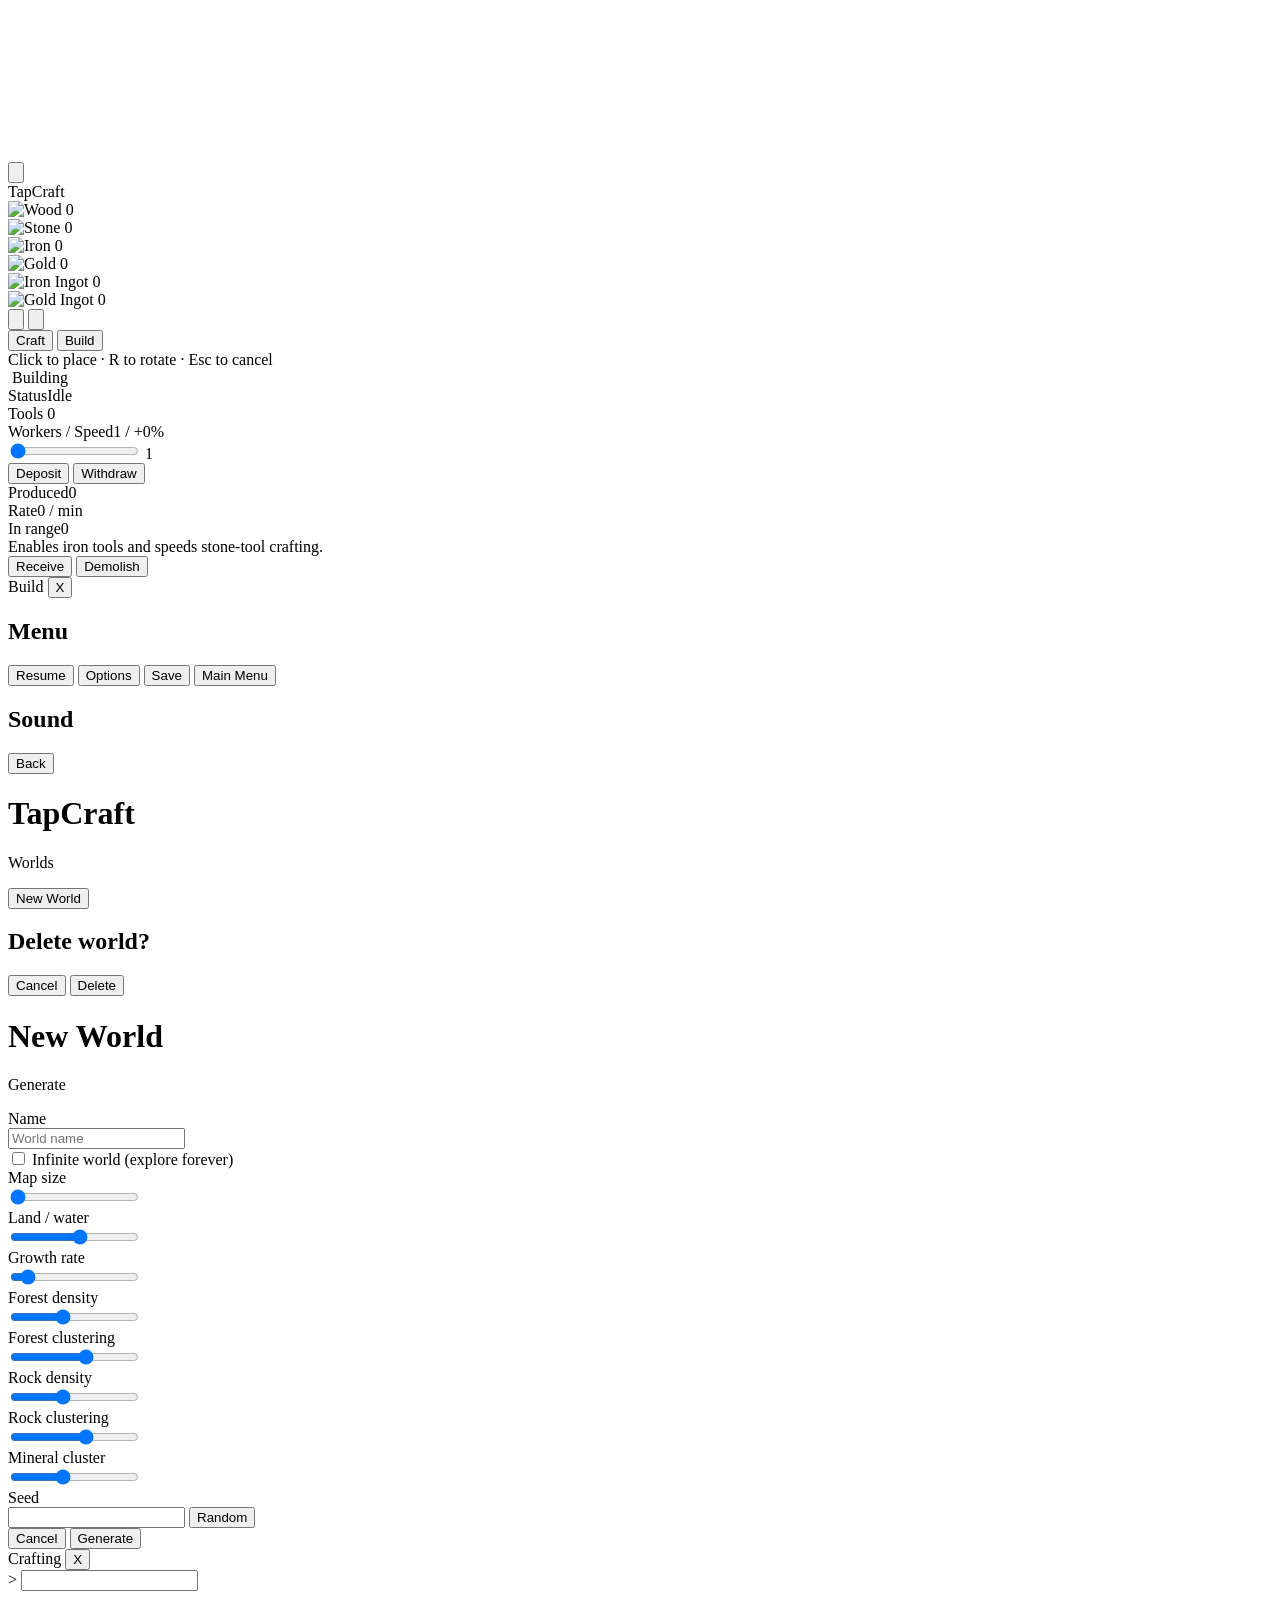
==== pages/index.html @ 83eea751 "Auto-deploy to github pages" ====
<!DOCTYPE html>
<!--
  Static entry point for GitHub Pages. Mirrors the .NET-rendered page:
  Pages/Shared/_Layout.cshtml (shell) + Pages/Index.cshtml (body). The .NET app
  remains the source of truth for local dev; this file is the static equivalent
  Pages serves (no server runtime). All asset paths are RELATIVE so they resolve
  under a project sub-path (https://<user>.github.io/<repo>/). Keep in sync with
  Index.cshtml if the markup changes.
-->
<html lang="en">
<head>
    <meta charset="utf-8" />
    <meta name="viewport" content="width=device-width, initial-scale=1.0" />
    <meta name="description" content="TapCraft - a browser crafting game" />
    <title>TapCraft</title>
    <link rel="stylesheet" href="css/site.css" />
    <link rel="stylesheet" href="css/game.css" />
</head>
<body class="game-shell">
<main id="game-root" role="main">

<canvas id="tc-canvas" aria-label="TapCraft world"></canvas>
<canvas id="tc-fx" class="tc-fx" aria-hidden="true"></canvas>

<header id="tc-topbar" class="tc-topbar">
    <button id="tc-menu-btn" class="tc-icon-btn" type="button" aria-label="Menu" title="Menu">
        <svg viewBox="0 0 24 24" aria-hidden="true"><path d="M3 6h18M3 12h18M3 18h18" /></svg>
    </button>
    <div class="tc-topbar-title">TapCraft</div>
</header>

<div id="tc-subbar" class="tc-subbar">
    <div class="tc-resource" title="Wood">
        <img id="tc-wood-icon" src="assets/icons/icon_small_wood.png" alt="Wood" />
        <span id="tc-wood-count">0</span>
    </div>
    <div class="tc-resource" title="Stone">
        <img id="tc-stone-icon" src="assets/icons/icon_stone.png" alt="Stone" />
        <span id="tc-stone-count">0</span>
    </div>
    <div class="tc-resource" title="Iron">
        <img id="tc-iron-icon" src="assets/icons/icon_iron.png" alt="Iron" />
        <span id="tc-iron-count">0</span>
    </div>
    <div class="tc-resource" title="Gold">
        <img id="tc-gold-icon" src="assets/icons/icon_gold.png" alt="Gold" />
        <span id="tc-gold-count">0</span>
    </div>
    <div class="tc-resource" title="Iron Ingot">
        <img id="tc-iron_ingot-icon" src="assets/icons/icon_iron_ingot.png" alt="Iron Ingot" />
        <span id="tc-iron_ingot-count">0</span>
    </div>
    <div class="tc-resource" title="Gold Ingot">
        <img id="tc-gold_ingot-icon" src="assets/icons/icon_gold_ingot.png" alt="Gold Ingot" />
        <span id="tc-gold_ingot-count">0</span>
    </div>
</div>

<div class="tc-playback">
    <button id="tc-play" class="tc-icon-btn" type="button" aria-label="Play" title="Play">
        <svg viewBox="0 0 24 24" aria-hidden="true"><path d="M8 5l11 7-11 7z" /></svg>
    </button>
    <button id="tc-pause" class="tc-icon-btn" type="button" aria-label="Pause" title="Pause">
        <svg viewBox="0 0 24 24" aria-hidden="true"><path d="M7 5h3v14H7zM14 5h3v14h-3z" /></svg>
    </button>
</div>

<!-- Crafted items HUD (floating icons under the left of the sub-bar) -->
<div id="tc-crafted" class="tc-crafted"></div>

<!-- Event message stack (transient toasts above the craft/build buttons) -->
<div id="tc-events" class="tc-events"></div>

<!-- Crafting opener (bottom-left corner) -->
<button id="tc-craft-btn" class="tc-craft-open" type="button">Craft</button>

<!-- Build opener (bottom-left, next to Craft) -->
<button id="tc-build-btn" class="tc-build-open" type="button">Build</button>

<!-- Build placement hint (shown while in placement mode) -->
<div id="tc-build-hint" class="tc-build-hint hidden">
    Click to place &middot; R to rotate &middot; Esc to cancel
</div>

<!-- World-anchored building info panel (positioned over the selected building) -->
<div id="tc-building-panel" class="tc-bpanel hidden">
    <div class="tc-bpanel-head">
        <img id="tc-bpanel-icon" class="tc-bpanel-icon" alt="" />
        <span class="tc-bpanel-title" id="tc-bpanel-title">Building</span>
    </div>
    <div class="tc-bpanel-row"><span class="tc-bpanel-label">Status</span><span id="tc-bpanel-status" class="tc-bpanel-val">Idle</span></div>
    <!-- Harvester rows -->
    <div class="tc-bpanel-row" data-cat="harvester">
        <span class="tc-bpanel-label">Tools</span>
        <span class="tc-bpanel-val tc-bpanel-tools-val"><img id="tc-bpanel-tool-icon" class="tc-bpanel-inline-icon" alt="" /><span id="tc-bpanel-tools">0</span></span>
    </div>
    <div class="tc-bpanel-row" data-cat="harvester"><span class="tc-bpanel-label">Workers / Speed</span><span id="tc-bpanel-bonus" class="tc-bpanel-val">1 / +0%</span></div>
    <div class="tc-bpanel-qty-row" data-cat="harvester">
        <input id="tc-bpanel-qty" class="tc-range tc-bpanel-qty" type="range" min="1" max="1" step="1" value="1" />
        <span id="tc-bpanel-qty-val" class="tc-bpanel-qty-val">1</span>
    </div>
    <div class="tc-bpanel-tools-row" data-cat="harvester">
        <button id="tc-bpanel-deposit" class="tc-btn tc-bpanel-tbtn" type="button">Deposit</button>
        <button id="tc-bpanel-withdraw" class="tc-btn tc-bpanel-tbtn" type="button">Withdraw</button>
    </div>
    <div class="tc-bpanel-row" data-cat="harvester"><span class="tc-bpanel-label">Produced</span><span id="tc-bpanel-produced" class="tc-bpanel-val">0</span></div>
    <div class="tc-bpanel-row" data-cat="harvester"><span class="tc-bpanel-label">Rate</span><span id="tc-bpanel-rate" class="tc-bpanel-val">0 / min</span></div>
    <div class="tc-bpanel-row" data-cat="harvester"><span class="tc-bpanel-label">In range</span><span id="tc-bpanel-targets" class="tc-bpanel-val">0</span></div>
    <!-- Smelter (Forge) rows: ore + fuel deposit rows are injected here -->
    <div id="tc-forge-rows" data-cat="smelter"></div>
    <!-- Crafting (Blacksmith) note -->
    <div class="tc-bpanel-row" data-cat="crafting"><span class="tc-bpanel-note">Enables iron tools and speeds stone-tool crafting.</span></div>
    <!-- Harvester Receive (collects stored output). The Forge builds its own
         per-ingot Receive buttons inside #tc-forge-rows. -->
    <button id="tc-bpanel-receive" class="tc-btn tc-primary tc-bpanel-receive" type="button" data-cat="harvester">
        <img id="tc-bpanel-receive-icon" class="tc-bpanel-inline-icon" alt="" /><span id="tc-bpanel-receive-text">Receive</span>
    </button>
    <button id="tc-bpanel-demolish" class="tc-btn tc-btn-danger tc-bpanel-demolish" type="button">Demolish</button>
</div>

<!-- Floating build panel (same movable/modular system as crafting) -->
<div id="tc-build-panel" class="tc-panel hidden">
    <div id="tc-build-titlebar" class="tc-panel-titlebar">
        <span class="tc-panel-title">Build</span>
        <button id="tc-build-close" class="tc-panel-close" type="button" aria-label="Close">X</button>
    </div>
    <div id="tc-build-list" class="tc-panel-body"></div>
</div>

<!-- In-game menu (hamburger) -->
<div id="tc-menu" class="tc-overlay hidden">
    <div class="tc-card tc-menu-card">
        <h2>Menu</h2>
        <button id="tc-resume" class="tc-btn tc-primary" type="button">Resume</button>
        <button id="tc-options" class="tc-btn" type="button">Options</button>
        <button id="tc-save" class="tc-btn" type="button">Save</button>
        <button id="tc-mainmenu" class="tc-btn" type="button">Main Menu</button>
    </div>
</div>

<!-- Options: sound channels (opened from the hamburger menu) -->
<div id="tc-options-modal" class="tc-overlay hidden">
    <div class="tc-card tc-menu-card">
        <h2>Sound</h2>
        <div id="tc-audio-rows"></div>
        <div class="tc-actions">
            <button id="tc-options-back" class="tc-btn tc-primary" type="button">Back</button>
        </div>
    </div>
</div>

<!-- Main menu / world select (over a live island background) -->
<div id="tc-mainmenu-screen" class="tc-overlay tc-mainmenu hidden">
    <div class="tc-card tc-mainmenu-card">
        <h1>TapCraft</h1>
        <p class="tc-sub">Worlds</p>
        <div id="tc-world-list" class="tc-world-list"></div>
        <button id="tc-newworld-btn" class="tc-btn tc-primary tc-wide" type="button">New World</button>
    </div>
</div>

<!-- Delete confirmation -->
<div id="tc-confirm" class="tc-overlay hidden">
    <div class="tc-card tc-menu-card">
        <h2>Delete world?</h2>
        <p id="tc-confirm-text" class="tc-confirm-text"></p>
        <div class="tc-actions">
            <button id="tc-confirm-cancel" class="tc-btn" type="button">Cancel</button>
            <button id="tc-confirm-delete" class="tc-btn tc-btn-danger" type="button">Delete</button>
        </div>
    </div>
</div>

<!-- New world / generation -->
<div id="tc-newworld" class="tc-overlay hidden">
    <div class="tc-card">
        <h1>New World</h1>
        <p class="tc-sub">Generate</p>

        <div class="tc-row">
            <div class="tc-row-head"><label for="tc-name">Name</label></div>
            <input id="tc-name" class="tc-text" type="text" maxlength="32" placeholder="World name" />
        </div>

        <div class="tc-row">
            <label class="tc-check"><input id="tc-infinite" type="checkbox" /> Infinite world (explore forever)</label>
        </div>
        <div class="tc-row" id="tc-size-row">
            <div class="tc-row-head"><label for="tc-size">Map size</label><span id="tc-size-val" class="tc-val"></span></div>
            <input id="tc-size" class="tc-range" type="range" min="16" max="10000" step="1" value="48" />
        </div>
        <div class="tc-row">
            <div class="tc-row-head"><label for="tc-land">Land / water</label><span id="tc-land-val" class="tc-val"></span></div>
            <input id="tc-land" class="tc-range" type="range" min="0" max="100" step="1" value="55" />
        </div>
        <div class="tc-row">
            <div class="tc-row-head"><label for="tc-growth">Growth rate</label><span id="tc-growth-val" class="tc-val"></span></div>
            <input id="tc-growth" class="tc-range" type="range" min="0.1" max="10" step="0.1" value="1" />
        </div>
        <div class="tc-row">
            <div class="tc-row-head"><label for="tc-density">Forest density</label><span id="tc-density-val" class="tc-val"></span></div>
            <input id="tc-density" class="tc-range" type="range" min="0" max="100" step="1" value="40" />
        </div>
        <div class="tc-row">
            <div class="tc-row-head"><label for="tc-cluster">Forest clustering</label><span id="tc-cluster-val" class="tc-val"></span></div>
            <input id="tc-cluster" class="tc-range" type="range" min="0" max="100" step="1" value="60" />
        </div>
        <div class="tc-row">
            <div class="tc-row-head"><label for="tc-rock-density">Rock density</label><span id="tc-rock-density-val" class="tc-val"></span></div>
            <input id="tc-rock-density" class="tc-range" type="range" min="0" max="100" step="1" value="40" />
        </div>
        <div class="tc-row">
            <div class="tc-row-head"><label for="tc-rock-cluster">Rock clustering</label><span id="tc-rock-cluster-val" class="tc-val"></span></div>
            <input id="tc-rock-cluster" class="tc-range" type="range" min="0" max="100" step="1" value="60" />
        </div>
        <div class="tc-row">
            <div class="tc-row-head"><label for="tc-mineral">Mineral cluster</label><span id="tc-mineral-val" class="tc-val"></span></div>
            <input id="tc-mineral" class="tc-range" type="range" min="0" max="100" step="1" value="40" />
        </div>
        <div class="tc-row">
            <div class="tc-row-head"><label for="tc-seed">Seed</label></div>
            <div class="tc-seed-row">
                <input id="tc-seed" type="number" min="0" step="1" />
                <button id="tc-seed-random" class="tc-btn" type="button">Random</button>
            </div>
        </div>

        <div class="tc-actions">
            <button id="tc-newworld-cancel" class="tc-btn" type="button">Cancel</button>
            <button id="tc-generate" class="tc-btn tc-primary" type="button">Generate</button>
        </div>
    </div>
</div>

<!-- Floating crafting panel -->
<div id="tc-craft-panel" class="tc-panel hidden">
    <div id="tc-craft-titlebar" class="tc-panel-titlebar">
        <span class="tc-panel-title">Crafting</span>
        <button id="tc-craft-close" class="tc-panel-close" type="button" aria-label="Close">X</button>
    </div>
    <div id="tc-craft-list" class="tc-panel-body"></div>
</div>

<!-- Developer console (toggle with backtick). Blocks game interaction while open. -->
<div id="tc-console-overlay" class="tc-console-overlay hidden">
    <div id="tc-console" class="tc-console">
        <div id="tc-console-log" class="tc-console-log"></div>
        <div class="tc-console-inputrow">
            <span class="tc-console-prompt">&gt;</span>
            <input id="tc-console-input" class="tc-console-input" type="text" autocomplete="off"
                   autocorrect="off" autocapitalize="off" spellcheck="false" aria-label="Console input" />
        </div>
    </div>
</div>

<noscript>
    <div class="no-script-message">JavaScript is required to run TapCraft.</div>
</noscript>

</main>
<script type="module" src="js/main.js"></script>
</body>
</html>
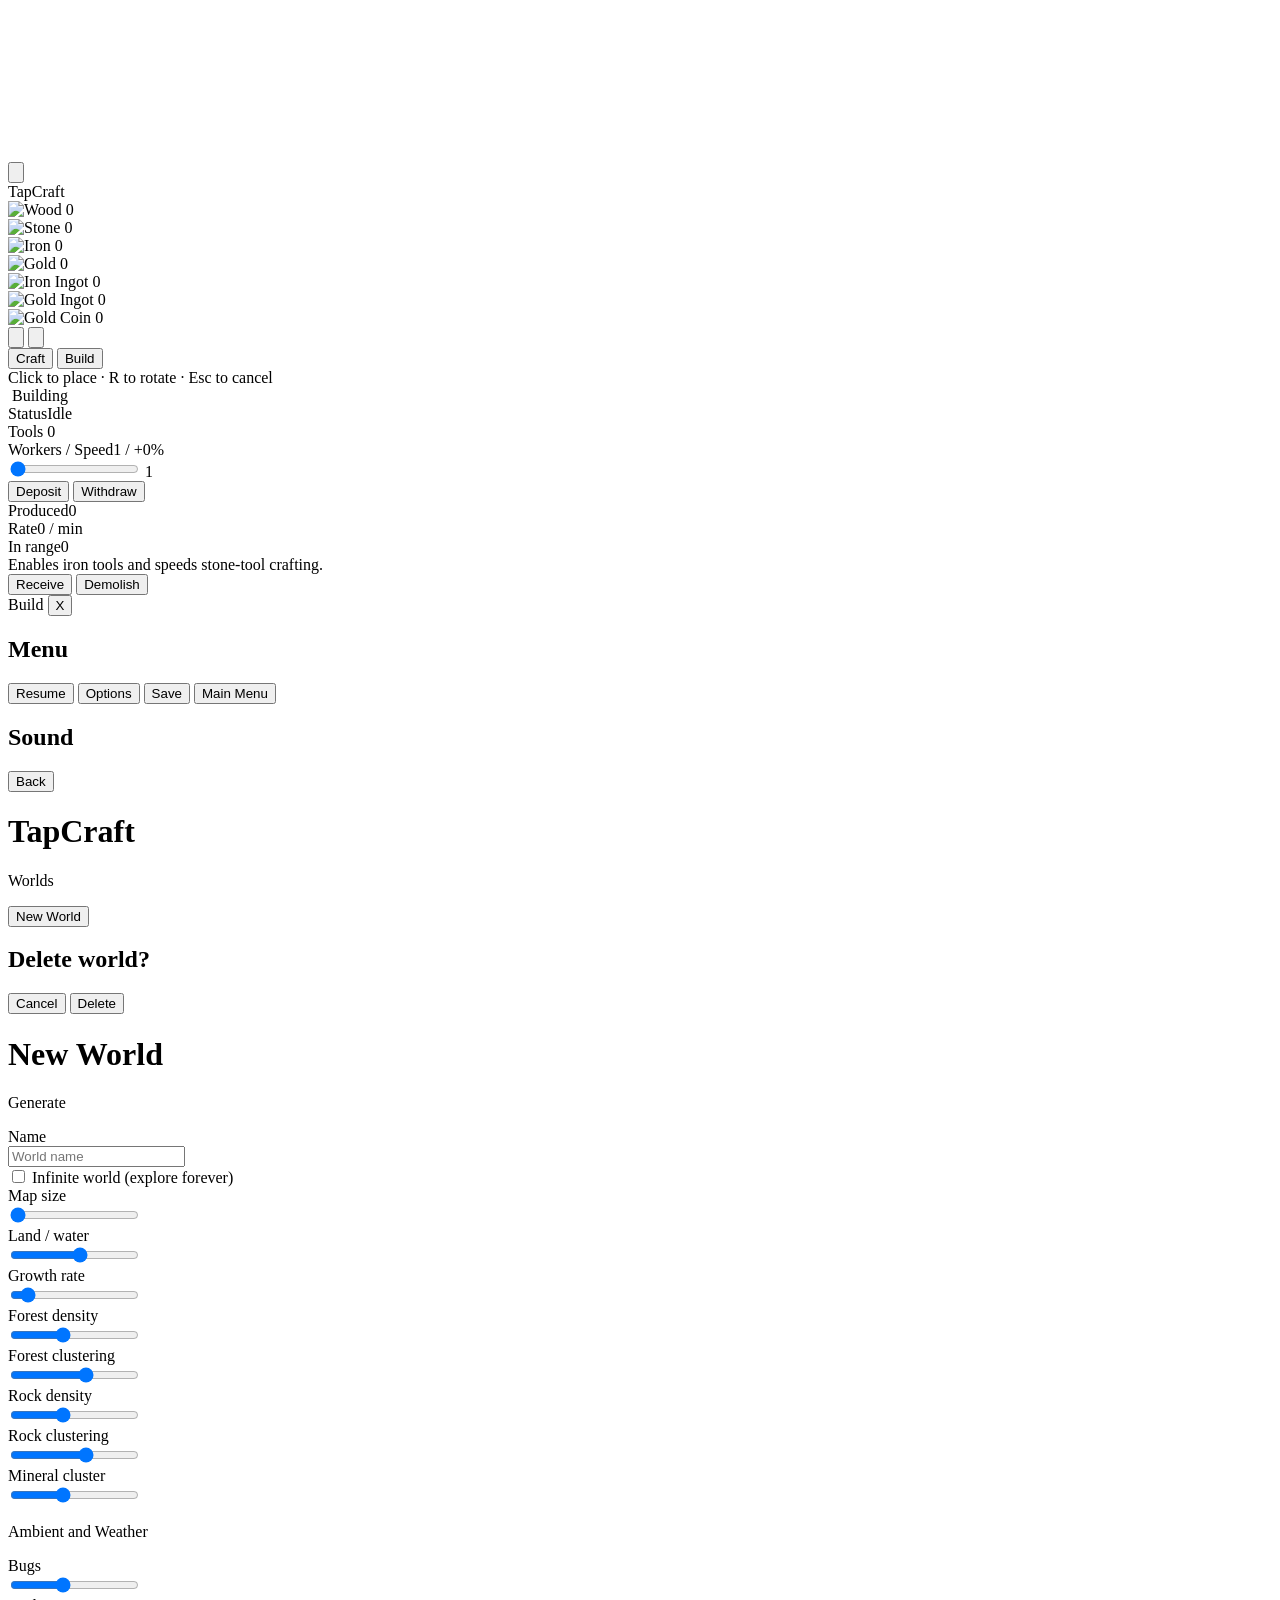
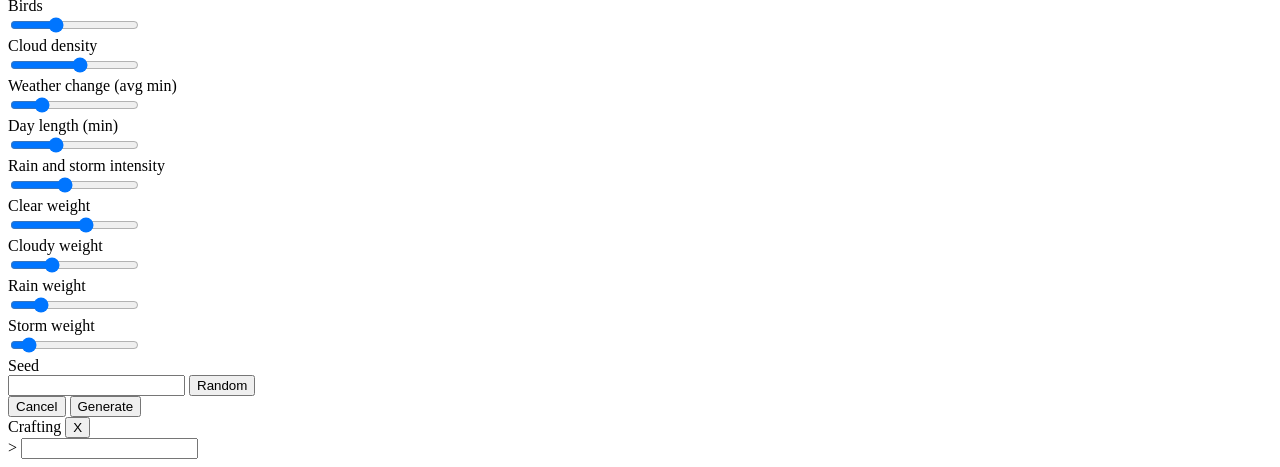
==== commit e389e174: "Weather system" ====
--- a/pages/index.html
+++ b/pages/index.html
@@ -54,6 +54,10 @@
         <img id="tc-gold_ingot-icon" src="assets/icons/icon_gold_ingot.png" alt="Gold Ingot" />
         <span id="tc-gold_ingot-count">0</span>
     </div>
+    <div class="tc-resource" title="Gold Coin">
+        <img id="tc-gold_coin-icon" src="assets/icons/icon_gold_coin.png" alt="Gold Coin" />
+        <span id="tc-gold_coin-count">0</span>
+    </div>
 </div>
 
 <div class="tc-playback">
@@ -217,6 +221,49 @@
             <div class="tc-row-head"><label for="tc-mineral">Mineral cluster</label><span id="tc-mineral-val" class="tc-val"></span></div>
             <input id="tc-mineral" class="tc-range" type="range" min="0" max="100" step="1" value="40" />
         </div>
+
+        <p class="tc-sub">Ambient and Weather</p>
+        <div class="tc-row">
+            <div class="tc-row-head"><label for="tc-bugs">Bugs</label><span id="tc-bugs-val" class="tc-val"></span></div>
+            <input id="tc-bugs" class="tc-range" type="range" min="0" max="40" step="1" value="16" />
+        </div>
+        <div class="tc-row">
+            <div class="tc-row-head"><label for="tc-birds">Birds</label><span id="tc-birds-val" class="tc-val"></span></div>
+            <input id="tc-birds" class="tc-range" type="range" min="0" max="15" step="1" value="5" />
+        </div>
+        <div class="tc-row">
+            <div class="tc-row-head"><label for="tc-clouds">Cloud density</label><span id="tc-clouds-val" class="tc-val"></span></div>
+            <input id="tc-clouds" class="tc-range" type="range" min="0" max="40" step="1" value="22" />
+        </div>
+        <div class="tc-row">
+            <div class="tc-row-head"><label for="tc-weather-freq">Weather change (avg min)</label><span id="tc-weather-freq-val" class="tc-val"></span></div>
+            <input id="tc-weather-freq" class="tc-range" type="range" min="0.5" max="10" step="0.5" value="2.5" />
+        </div>
+        <div class="tc-row">
+            <div class="tc-row-head"><label for="tc-day-minutes">Day length (min)</label><span id="tc-day-minutes-val" class="tc-val"></span></div>
+            <input id="tc-day-minutes" class="tc-range" type="range" min="4" max="40" step="1" value="16" />
+        </div>
+        <div class="tc-row">
+            <div class="tc-row-head"><label for="tc-rain-intensity">Rain and storm intensity</label><span id="tc-rain-intensity-val" class="tc-val"></span></div>
+            <input id="tc-rain-intensity" class="tc-range" type="range" min="0.3" max="2" step="0.1" value="1" />
+        </div>
+        <div class="tc-row">
+            <div class="tc-row-head"><label for="tc-weight-clear">Clear weight</label><span id="tc-weight-clear-val" class="tc-val"></span></div>
+            <input id="tc-weight-clear" class="tc-range" type="range" min="0" max="10" step="1" value="6" />
+        </div>
+        <div class="tc-row">
+            <div class="tc-row-head"><label for="tc-weight-cloudy">Cloudy weight</label><span id="tc-weight-cloudy-val" class="tc-val"></span></div>
+            <input id="tc-weight-cloudy" class="tc-range" type="range" min="0" max="10" step="1" value="3" />
+        </div>
+        <div class="tc-row">
+            <div class="tc-row-head"><label for="tc-weight-rain">Rain weight</label><span id="tc-weight-rain-val" class="tc-val"></span></div>
+            <input id="tc-weight-rain" class="tc-range" type="range" min="0" max="10" step="1" value="2" />
+        </div>
+        <div class="tc-row">
+            <div class="tc-row-head"><label for="tc-weight-storm">Storm weight</label><span id="tc-weight-storm-val" class="tc-val"></span></div>
+            <input id="tc-weight-storm" class="tc-range" type="range" min="0" max="10" step="1" value="1" />
+        </div>
+
         <div class="tc-row">
             <div class="tc-row-head"><label for="tc-seed">Seed</label></div>
             <div class="tc-seed-row">
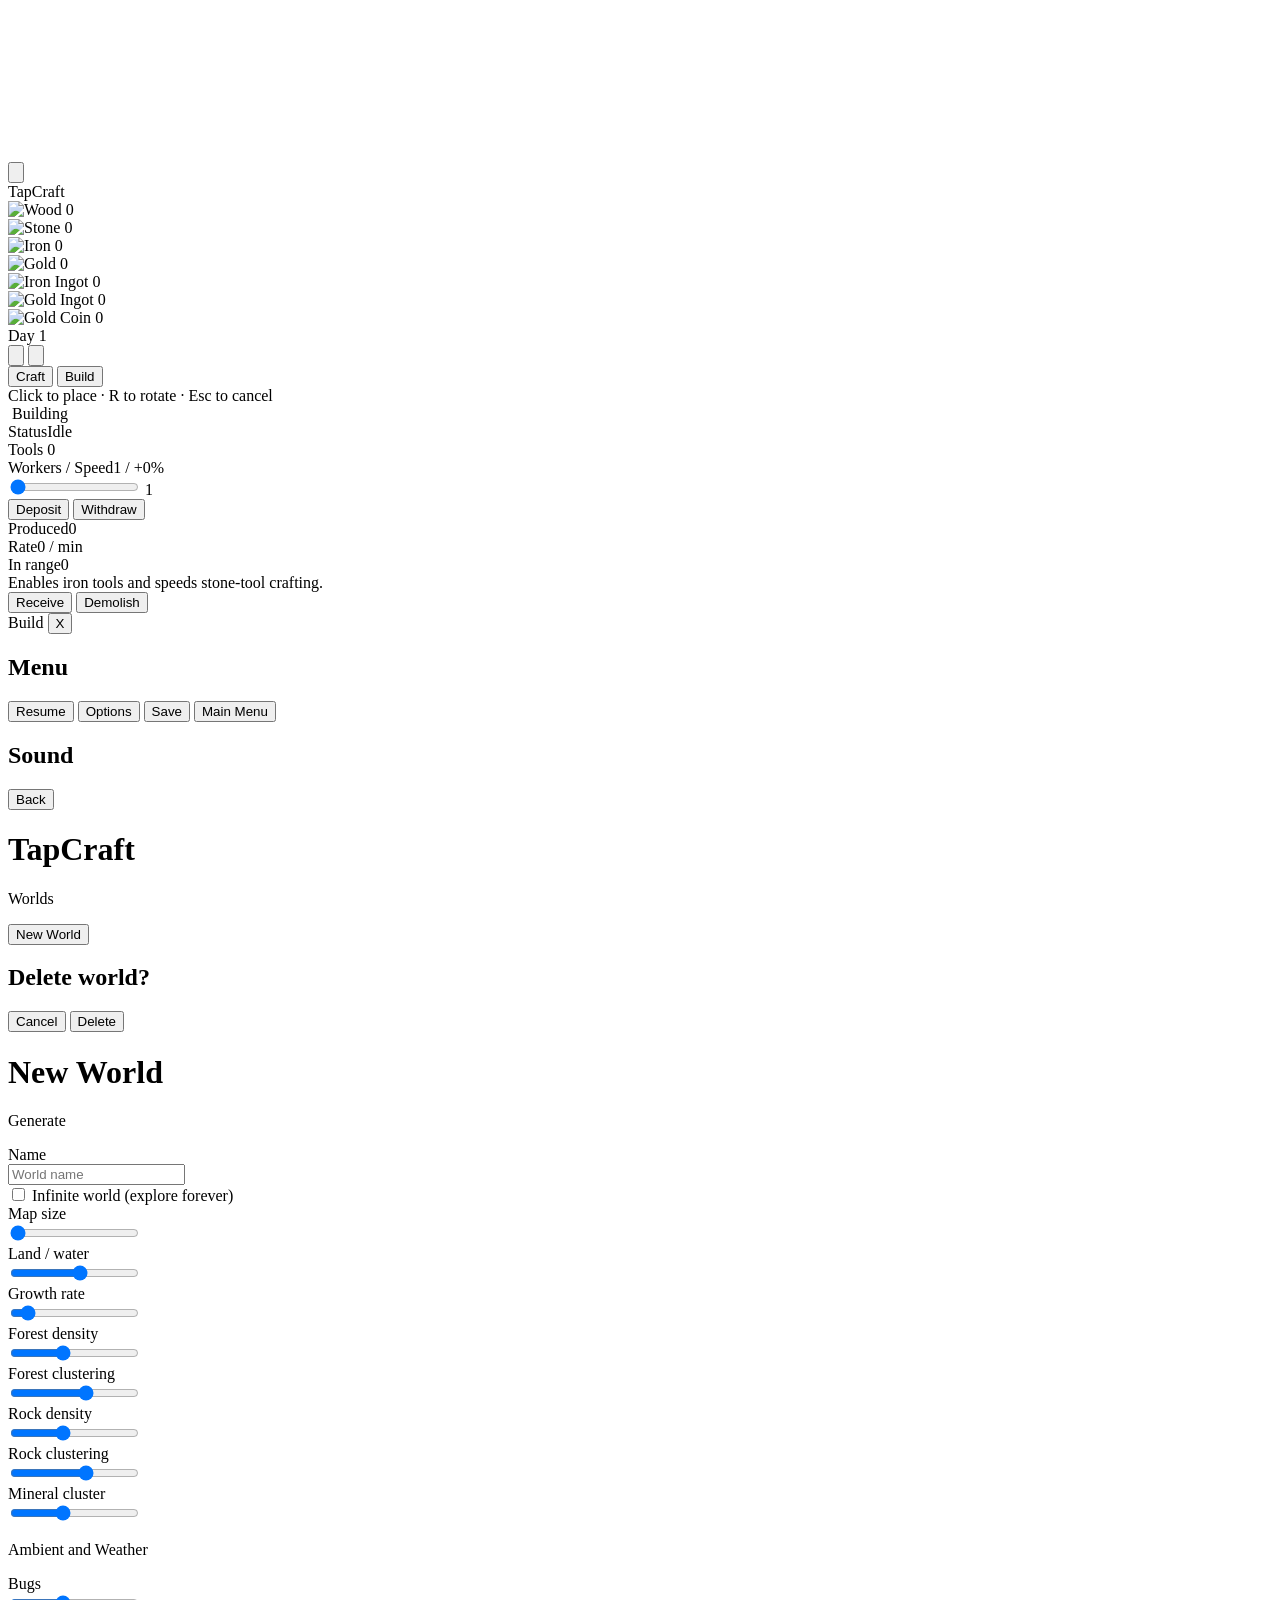
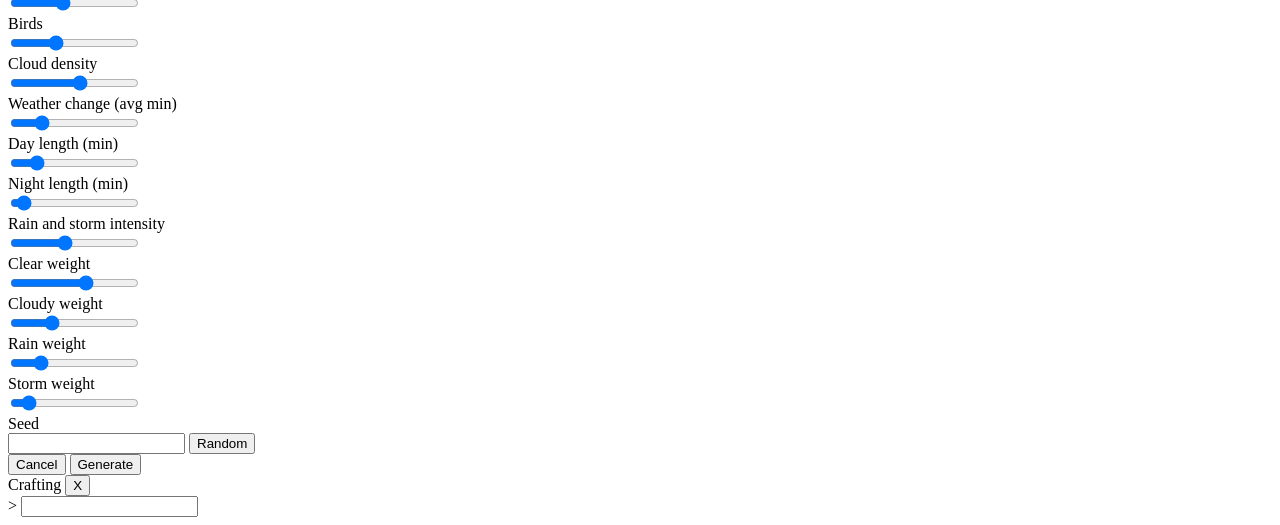
==== commit 051fa96f: "Some quality of life fixes." ====
--- a/pages/index.html
+++ b/pages/index.html
@@ -58,6 +58,7 @@
         <img id="tc-gold_coin-icon" src="assets/icons/icon_gold_coin.png" alt="Gold Coin" />
         <span id="tc-gold_coin-count">0</span>
     </div>
+    <div id="tc-day-counter" class="tc-day-counter" title="Day">Day 1</div>
 </div>
 
 <div class="tc-playback">
@@ -241,7 +242,11 @@
         </div>
         <div class="tc-row">
             <div class="tc-row-head"><label for="tc-day-minutes">Day length (min)</label><span id="tc-day-minutes-val" class="tc-val"></span></div>
-            <input id="tc-day-minutes" class="tc-range" type="range" min="4" max="40" step="1" value="16" />
+            <input id="tc-day-minutes" class="tc-range" type="range" min="4" max="40" step="1" value="10" />
+        </div>
+        <div class="tc-row">
+            <div class="tc-row-head"><label for="tc-night-minutes">Night length (min)</label><span id="tc-night-minutes-val" class="tc-val"></span></div>
+            <input id="tc-night-minutes" class="tc-range" type="range" min="4" max="40" step="1" value="6" />
         </div>
         <div class="tc-row">
             <div class="tc-row-head"><label for="tc-rain-intensity">Rain and storm intensity</label><span id="tc-rain-intensity-val" class="tc-val"></span></div>
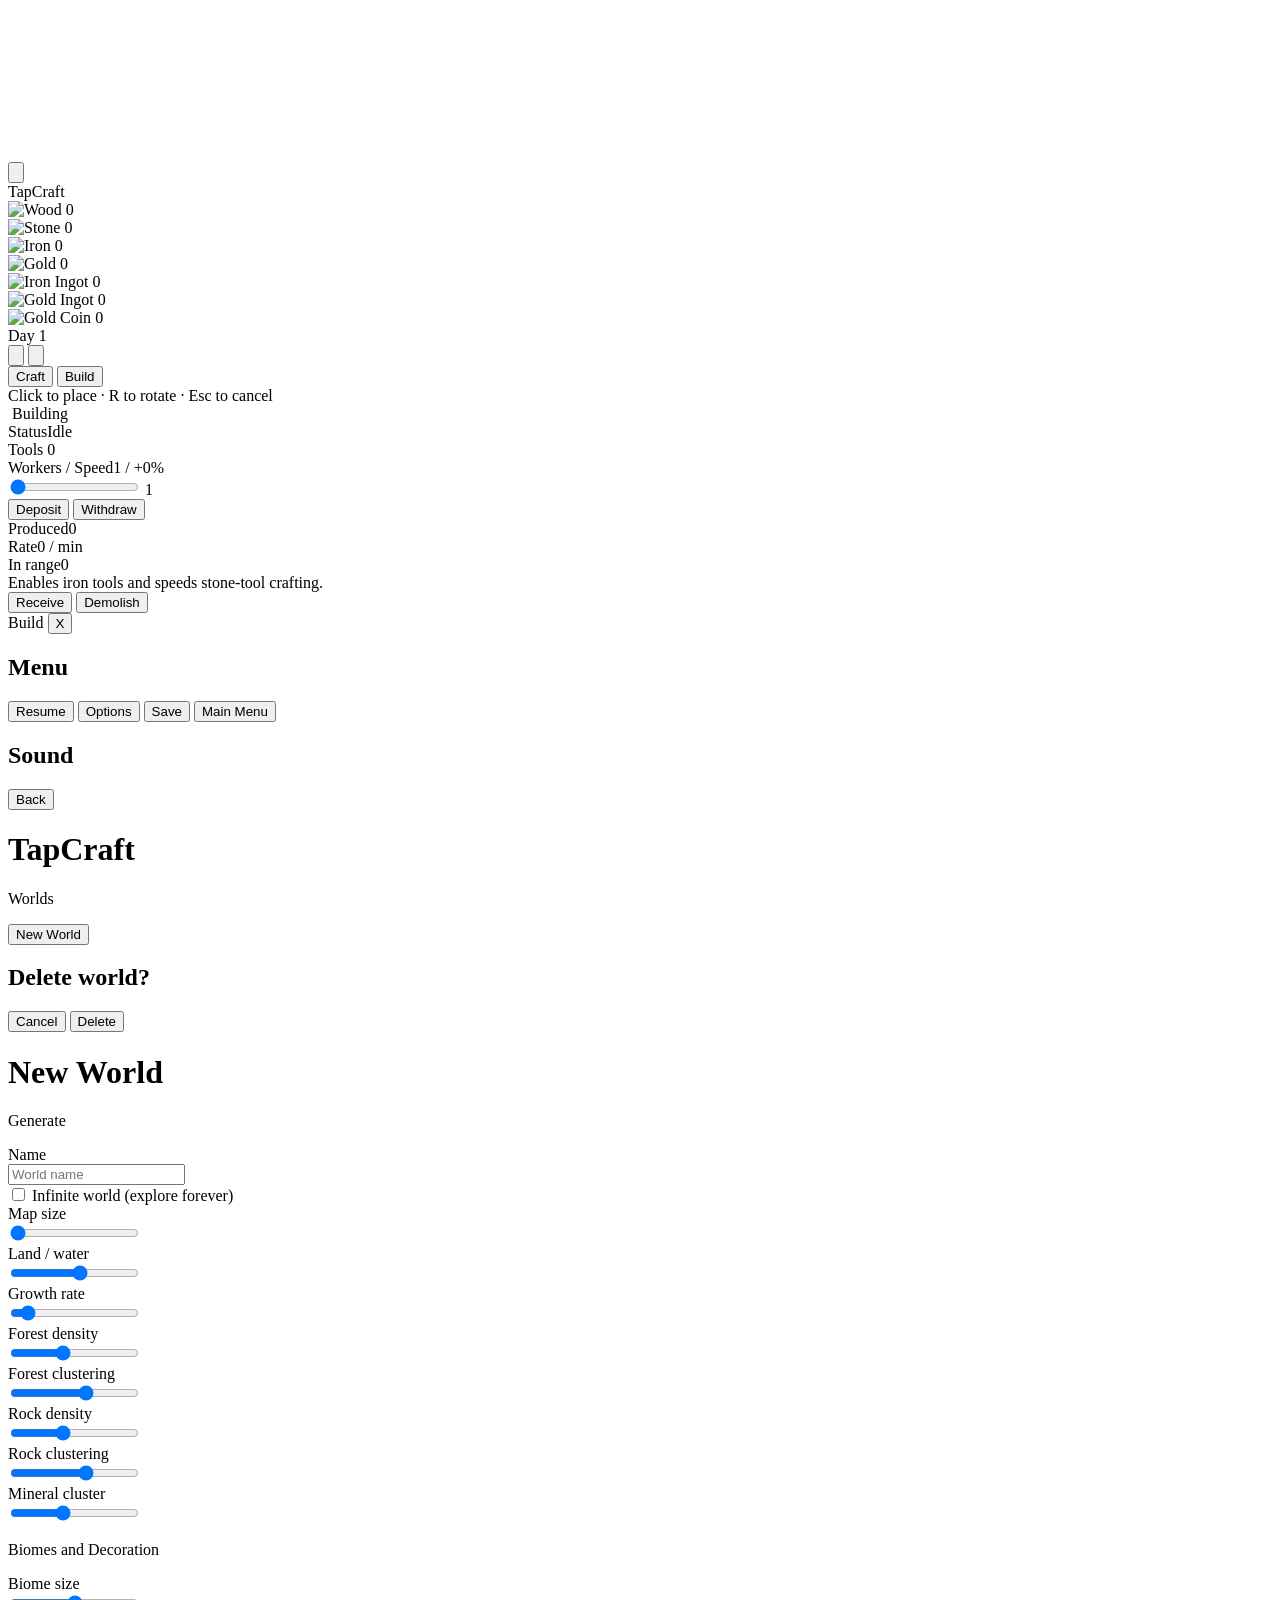
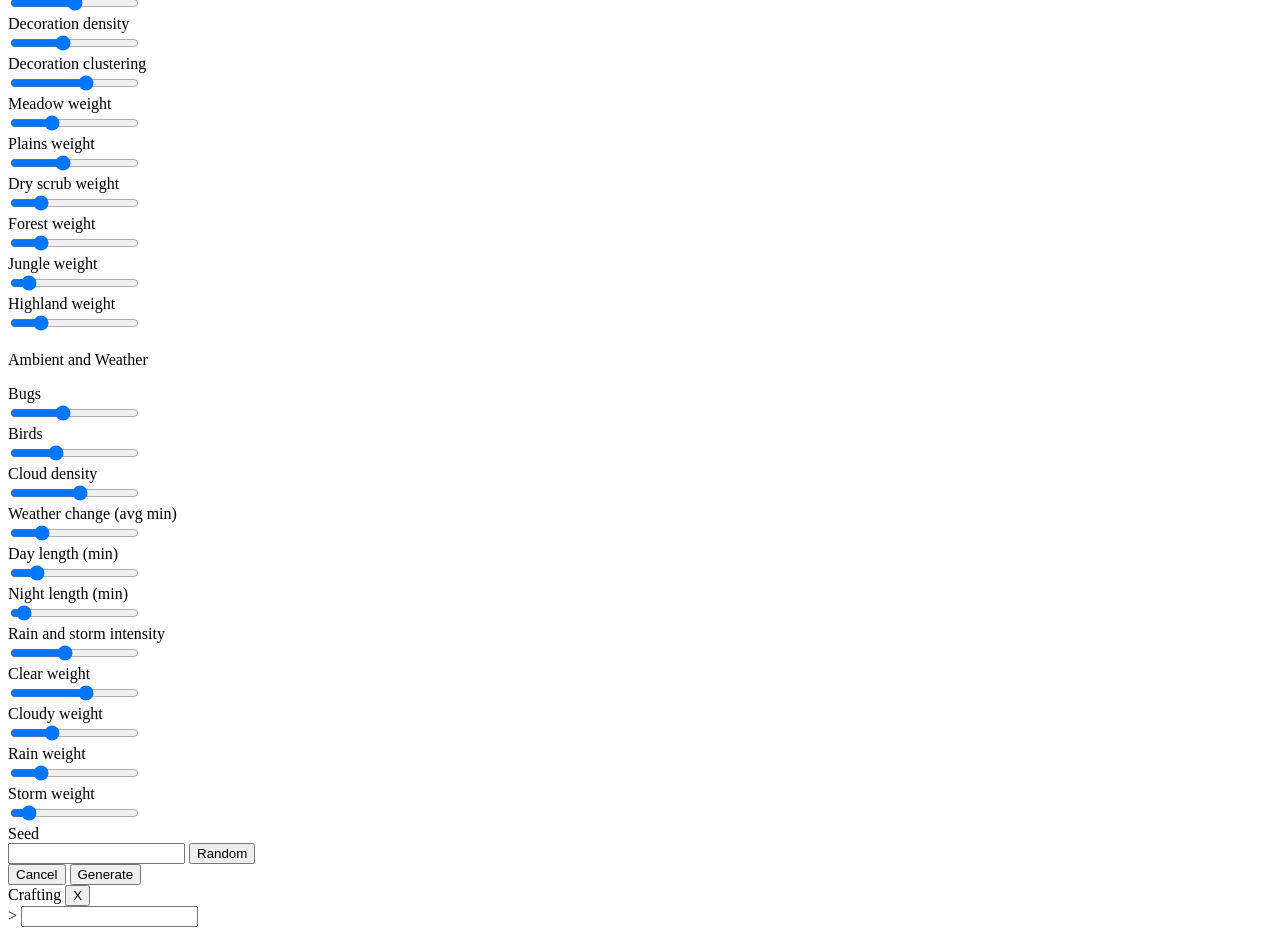
==== commit 93ab1f85: "More changes, adaptive shadows. Moved camera navigation to the right mouse button." ====
--- a/pages/index.html
+++ b/pages/index.html
@@ -223,6 +223,44 @@
             <input id="tc-mineral" class="tc-range" type="range" min="0" max="100" step="1" value="40" />
         </div>
 
+        <p class="tc-sub">Biomes and Decoration</p>
+        <div class="tc-row">
+            <div class="tc-row-head"><label for="tc-biome-size">Biome size</label><span id="tc-biome-size-val" class="tc-val"></span></div>
+            <input id="tc-biome-size" class="tc-range" type="range" min="0" max="100" step="1" value="50" />
+        </div>
+        <div class="tc-row">
+            <div class="tc-row-head"><label for="tc-decor-density">Decoration density</label><span id="tc-decor-density-val" class="tc-val"></span></div>
+            <input id="tc-decor-density" class="tc-range" type="range" min="0" max="100" step="1" value="40" />
+        </div>
+        <div class="tc-row">
+            <div class="tc-row-head"><label for="tc-decor-cluster">Decoration clustering</label><span id="tc-decor-cluster-val" class="tc-val"></span></div>
+            <input id="tc-decor-cluster" class="tc-range" type="range" min="0" max="100" step="1" value="60" />
+        </div>
+        <div class="tc-row">
+            <div class="tc-row-head"><label for="tc-weight-meadow">Meadow weight</label><span id="tc-weight-meadow-val" class="tc-val"></span></div>
+            <input id="tc-weight-meadow" class="tc-range" type="range" min="0" max="10" step="1" value="3" />
+        </div>
+        <div class="tc-row">
+            <div class="tc-row-head"><label for="tc-weight-plains">Plains weight</label><span id="tc-weight-plains-val" class="tc-val"></span></div>
+            <input id="tc-weight-plains" class="tc-range" type="range" min="0" max="10" step="1" value="4" />
+        </div>
+        <div class="tc-row">
+            <div class="tc-row-head"><label for="tc-weight-dry">Dry scrub weight</label><span id="tc-weight-dry-val" class="tc-val"></span></div>
+            <input id="tc-weight-dry" class="tc-range" type="range" min="0" max="10" step="1" value="2" />
+        </div>
+        <div class="tc-row">
+            <div class="tc-row-head"><label for="tc-weight-forest">Forest weight</label><span id="tc-weight-forest-val" class="tc-val"></span></div>
+            <input id="tc-weight-forest" class="tc-range" type="range" min="0" max="10" step="1" value="2" />
+        </div>
+        <div class="tc-row">
+            <div class="tc-row-head"><label for="tc-weight-jungle">Jungle weight</label><span id="tc-weight-jungle-val" class="tc-val"></span></div>
+            <input id="tc-weight-jungle" class="tc-range" type="range" min="0" max="10" step="1" value="1" />
+        </div>
+        <div class="tc-row">
+            <div class="tc-row-head"><label for="tc-weight-highland">Highland weight</label><span id="tc-weight-highland-val" class="tc-val"></span></div>
+            <input id="tc-weight-highland" class="tc-range" type="range" min="0" max="10" step="1" value="2" />
+        </div>
+
         <p class="tc-sub">Ambient and Weather</p>
         <div class="tc-row">
             <div class="tc-row-head"><label for="tc-bugs">Bugs</label><span id="tc-bugs-val" class="tc-val"></span></div>
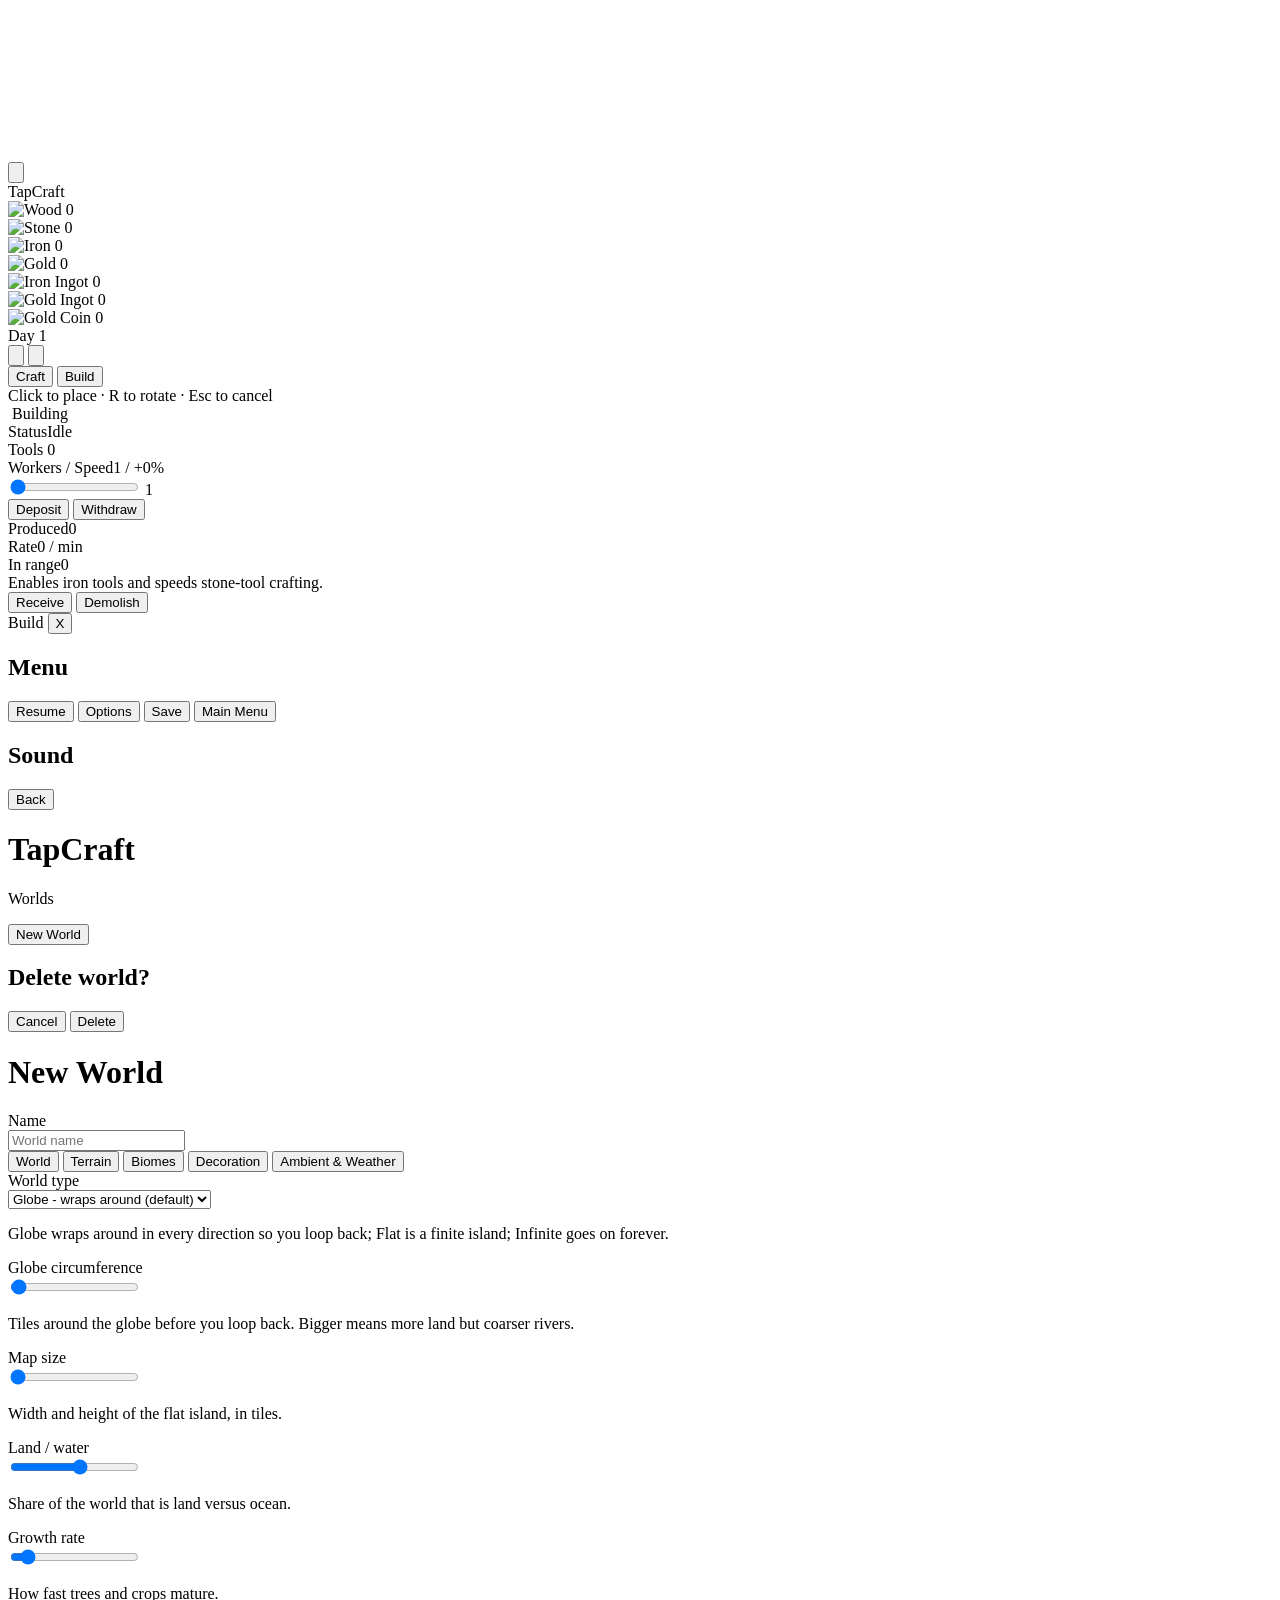
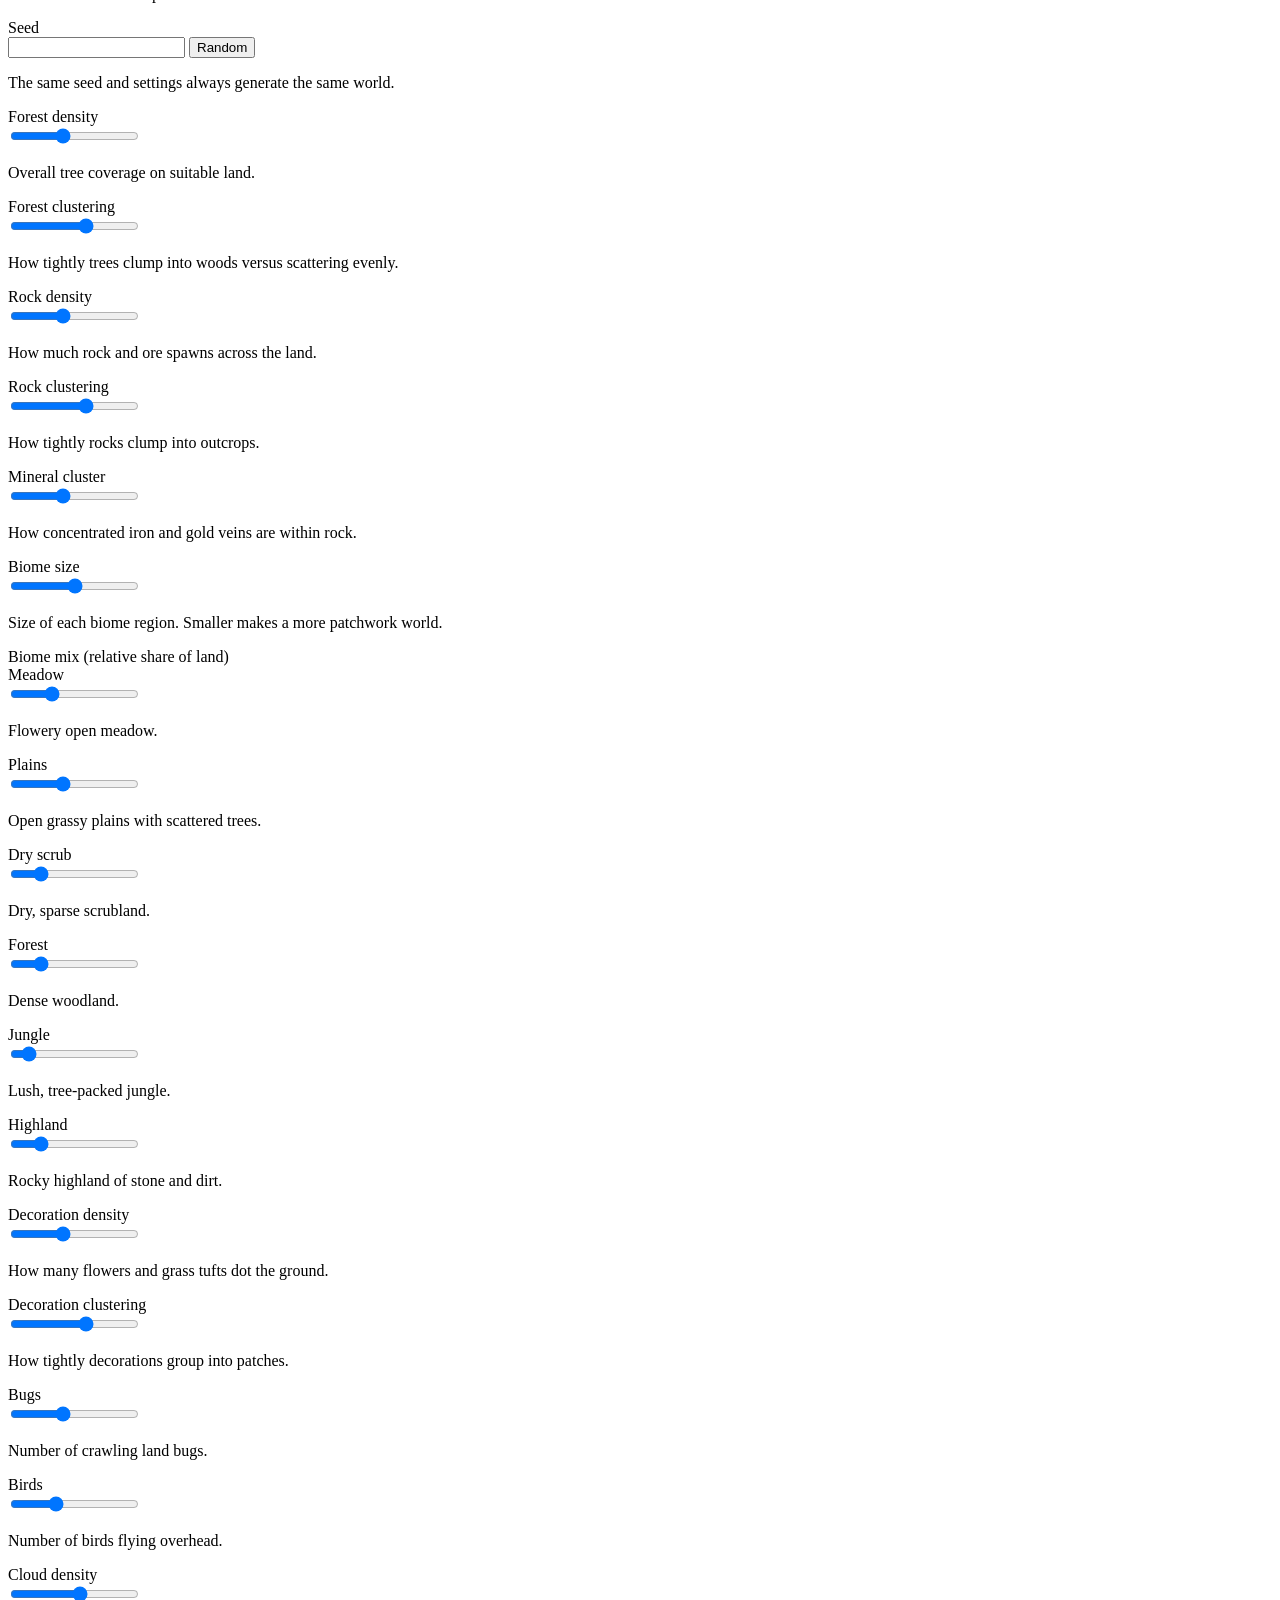
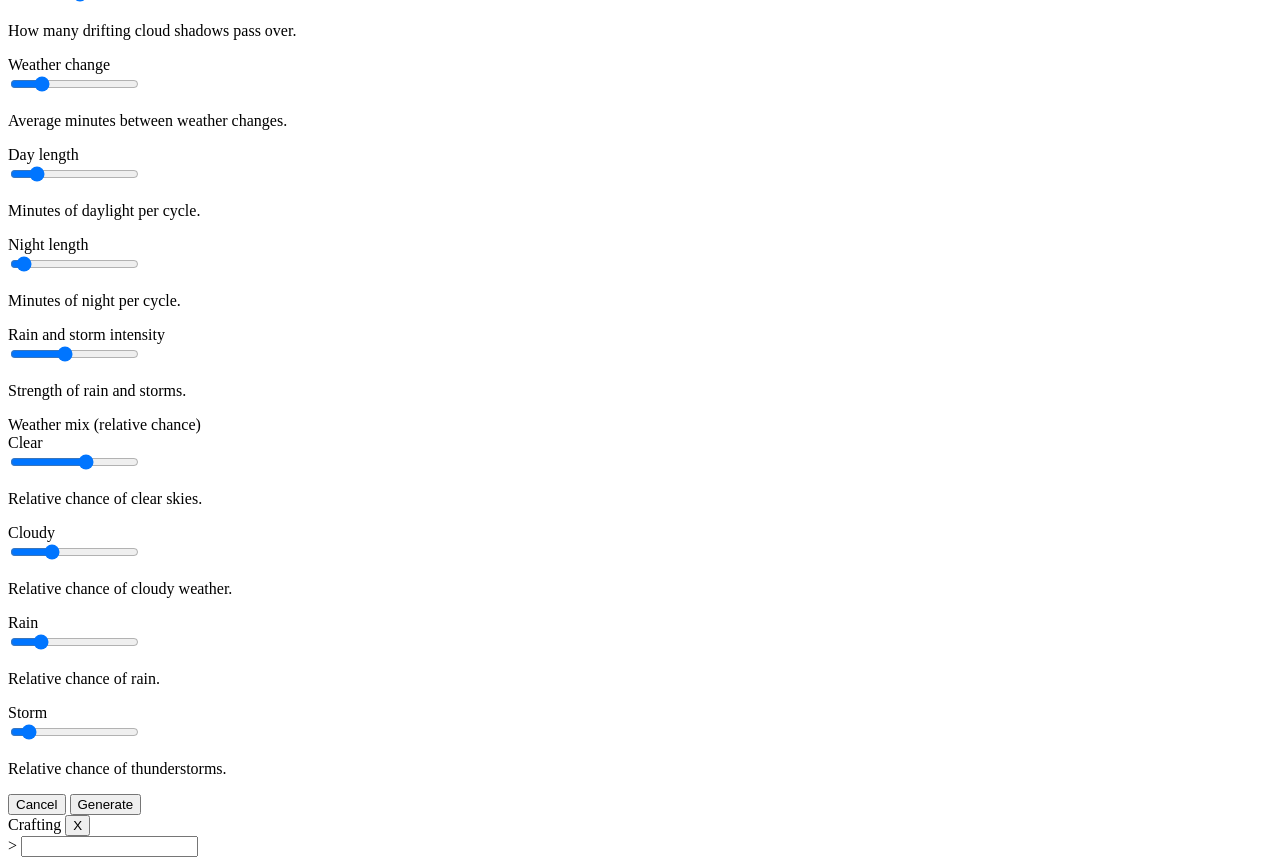
==== commit e4044b5e: "New tiles New "New World" creation menu New world type "Globe" feels infinite but can go one directi" ====
--- a/pages/index.html
+++ b/pages/index.html
@@ -19,6 +19,7 @@
 <body class="game-shell">
 <main id="game-root" role="main">
 
+<canvas id="tc-gl" aria-hidden="true"></canvas>
 <canvas id="tc-canvas" aria-label="TapCraft world"></canvas>
 <canvas id="tc-fx" class="tc-fx" aria-hidden="true"></canvas>
 
@@ -178,140 +179,210 @@
 
 <!-- New world / generation -->
 <div id="tc-newworld" class="tc-overlay hidden">
-    <div class="tc-card">
+    <div class="tc-card tc-card-wide">
         <h1>New World</h1>
-        <p class="tc-sub">Generate</p>
-
-        <div class="tc-row">
+
+        <div class="tc-row tc-newworld-top">
             <div class="tc-row-head"><label for="tc-name">Name</label></div>
             <input id="tc-name" class="tc-text" type="text" maxlength="32" placeholder="World name" />
         </div>
 
-        <div class="tc-row">
-            <label class="tc-check"><input id="tc-infinite" type="checkbox" /> Infinite world (explore forever)</label>
-        </div>
-        <div class="tc-row" id="tc-size-row">
-            <div class="tc-row-head"><label for="tc-size">Map size</label><span id="tc-size-val" class="tc-val"></span></div>
-            <input id="tc-size" class="tc-range" type="range" min="16" max="10000" step="1" value="48" />
-        </div>
-        <div class="tc-row">
-            <div class="tc-row-head"><label for="tc-land">Land / water</label><span id="tc-land-val" class="tc-val"></span></div>
-            <input id="tc-land" class="tc-range" type="range" min="0" max="100" step="1" value="55" />
-        </div>
-        <div class="tc-row">
-            <div class="tc-row-head"><label for="tc-growth">Growth rate</label><span id="tc-growth-val" class="tc-val"></span></div>
-            <input id="tc-growth" class="tc-range" type="range" min="0.1" max="10" step="0.1" value="1" />
-        </div>
-        <div class="tc-row">
-            <div class="tc-row-head"><label for="tc-density">Forest density</label><span id="tc-density-val" class="tc-val"></span></div>
-            <input id="tc-density" class="tc-range" type="range" min="0" max="100" step="1" value="40" />
-        </div>
-        <div class="tc-row">
-            <div class="tc-row-head"><label for="tc-cluster">Forest clustering</label><span id="tc-cluster-val" class="tc-val"></span></div>
-            <input id="tc-cluster" class="tc-range" type="range" min="0" max="100" step="1" value="60" />
-        </div>
-        <div class="tc-row">
-            <div class="tc-row-head"><label for="tc-rock-density">Rock density</label><span id="tc-rock-density-val" class="tc-val"></span></div>
-            <input id="tc-rock-density" class="tc-range" type="range" min="0" max="100" step="1" value="40" />
-        </div>
-        <div class="tc-row">
-            <div class="tc-row-head"><label for="tc-rock-cluster">Rock clustering</label><span id="tc-rock-cluster-val" class="tc-val"></span></div>
-            <input id="tc-rock-cluster" class="tc-range" type="range" min="0" max="100" step="1" value="60" />
-        </div>
-        <div class="tc-row">
-            <div class="tc-row-head"><label for="tc-mineral">Mineral cluster</label><span id="tc-mineral-val" class="tc-val"></span></div>
-            <input id="tc-mineral" class="tc-range" type="range" min="0" max="100" step="1" value="40" />
-        </div>
-
-        <p class="tc-sub">Biomes and Decoration</p>
-        <div class="tc-row">
-            <div class="tc-row-head"><label for="tc-biome-size">Biome size</label><span id="tc-biome-size-val" class="tc-val"></span></div>
-            <input id="tc-biome-size" class="tc-range" type="range" min="0" max="100" step="1" value="50" />
-        </div>
-        <div class="tc-row">
-            <div class="tc-row-head"><label for="tc-decor-density">Decoration density</label><span id="tc-decor-density-val" class="tc-val"></span></div>
-            <input id="tc-decor-density" class="tc-range" type="range" min="0" max="100" step="1" value="40" />
-        </div>
-        <div class="tc-row">
-            <div class="tc-row-head"><label for="tc-decor-cluster">Decoration clustering</label><span id="tc-decor-cluster-val" class="tc-val"></span></div>
-            <input id="tc-decor-cluster" class="tc-range" type="range" min="0" max="100" step="1" value="60" />
-        </div>
-        <div class="tc-row">
-            <div class="tc-row-head"><label for="tc-weight-meadow">Meadow weight</label><span id="tc-weight-meadow-val" class="tc-val"></span></div>
-            <input id="tc-weight-meadow" class="tc-range" type="range" min="0" max="10" step="1" value="3" />
-        </div>
-        <div class="tc-row">
-            <div class="tc-row-head"><label for="tc-weight-plains">Plains weight</label><span id="tc-weight-plains-val" class="tc-val"></span></div>
-            <input id="tc-weight-plains" class="tc-range" type="range" min="0" max="10" step="1" value="4" />
-        </div>
-        <div class="tc-row">
-            <div class="tc-row-head"><label for="tc-weight-dry">Dry scrub weight</label><span id="tc-weight-dry-val" class="tc-val"></span></div>
-            <input id="tc-weight-dry" class="tc-range" type="range" min="0" max="10" step="1" value="2" />
-        </div>
-        <div class="tc-row">
-            <div class="tc-row-head"><label for="tc-weight-forest">Forest weight</label><span id="tc-weight-forest-val" class="tc-val"></span></div>
-            <input id="tc-weight-forest" class="tc-range" type="range" min="0" max="10" step="1" value="2" />
-        </div>
-        <div class="tc-row">
-            <div class="tc-row-head"><label for="tc-weight-jungle">Jungle weight</label><span id="tc-weight-jungle-val" class="tc-val"></span></div>
-            <input id="tc-weight-jungle" class="tc-range" type="range" min="0" max="10" step="1" value="1" />
-        </div>
-        <div class="tc-row">
-            <div class="tc-row-head"><label for="tc-weight-highland">Highland weight</label><span id="tc-weight-highland-val" class="tc-val"></span></div>
-            <input id="tc-weight-highland" class="tc-range" type="range" min="0" max="10" step="1" value="2" />
-        </div>
-
-        <p class="tc-sub">Ambient and Weather</p>
-        <div class="tc-row">
-            <div class="tc-row-head"><label for="tc-bugs">Bugs</label><span id="tc-bugs-val" class="tc-val"></span></div>
-            <input id="tc-bugs" class="tc-range" type="range" min="0" max="40" step="1" value="16" />
-        </div>
-        <div class="tc-row">
-            <div class="tc-row-head"><label for="tc-birds">Birds</label><span id="tc-birds-val" class="tc-val"></span></div>
-            <input id="tc-birds" class="tc-range" type="range" min="0" max="15" step="1" value="5" />
-        </div>
-        <div class="tc-row">
-            <div class="tc-row-head"><label for="tc-clouds">Cloud density</label><span id="tc-clouds-val" class="tc-val"></span></div>
-            <input id="tc-clouds" class="tc-range" type="range" min="0" max="40" step="1" value="22" />
-        </div>
-        <div class="tc-row">
-            <div class="tc-row-head"><label for="tc-weather-freq">Weather change (avg min)</label><span id="tc-weather-freq-val" class="tc-val"></span></div>
-            <input id="tc-weather-freq" class="tc-range" type="range" min="0.5" max="10" step="0.5" value="2.5" />
-        </div>
-        <div class="tc-row">
-            <div class="tc-row-head"><label for="tc-day-minutes">Day length (min)</label><span id="tc-day-minutes-val" class="tc-val"></span></div>
-            <input id="tc-day-minutes" class="tc-range" type="range" min="4" max="40" step="1" value="10" />
-        </div>
-        <div class="tc-row">
-            <div class="tc-row-head"><label for="tc-night-minutes">Night length (min)</label><span id="tc-night-minutes-val" class="tc-val"></span></div>
-            <input id="tc-night-minutes" class="tc-range" type="range" min="4" max="40" step="1" value="6" />
-        </div>
-        <div class="tc-row">
-            <div class="tc-row-head"><label for="tc-rain-intensity">Rain and storm intensity</label><span id="tc-rain-intensity-val" class="tc-val"></span></div>
-            <input id="tc-rain-intensity" class="tc-range" type="range" min="0.3" max="2" step="0.1" value="1" />
-        </div>
-        <div class="tc-row">
-            <div class="tc-row-head"><label for="tc-weight-clear">Clear weight</label><span id="tc-weight-clear-val" class="tc-val"></span></div>
-            <input id="tc-weight-clear" class="tc-range" type="range" min="0" max="10" step="1" value="6" />
-        </div>
-        <div class="tc-row">
-            <div class="tc-row-head"><label for="tc-weight-cloudy">Cloudy weight</label><span id="tc-weight-cloudy-val" class="tc-val"></span></div>
-            <input id="tc-weight-cloudy" class="tc-range" type="range" min="0" max="10" step="1" value="3" />
-        </div>
-        <div class="tc-row">
-            <div class="tc-row-head"><label for="tc-weight-rain">Rain weight</label><span id="tc-weight-rain-val" class="tc-val"></span></div>
-            <input id="tc-weight-rain" class="tc-range" type="range" min="0" max="10" step="1" value="2" />
-        </div>
-        <div class="tc-row">
-            <div class="tc-row-head"><label for="tc-weight-storm">Storm weight</label><span id="tc-weight-storm-val" class="tc-val"></span></div>
-            <input id="tc-weight-storm" class="tc-range" type="range" min="0" max="10" step="1" value="1" />
-        </div>
-
-        <div class="tc-row">
-            <div class="tc-row-head"><label for="tc-seed">Seed</label></div>
-            <div class="tc-seed-row">
-                <input id="tc-seed" type="number" min="0" step="1" />
-                <button id="tc-seed-random" class="tc-btn" type="button">Random</button>
+        <div class="tc-tabs">
+            <button class="tc-tab tc-tab-active" type="button" data-tab="world">World</button>
+            <button class="tc-tab" type="button" data-tab="terrain">Terrain</button>
+            <button class="tc-tab" type="button" data-tab="biomes">Biomes</button>
+            <button class="tc-tab" type="button" data-tab="decoration">Decoration</button>
+            <button class="tc-tab" type="button" data-tab="ambient">Ambient &amp; Weather</button>
+        </div>
+
+        <div class="tc-tabbody">
+            <div class="tc-tabpanel tc-tabpanel-active" data-panel="world">
+                <div class="tc-grid">
+                    <div class="tc-row tc-row-wide">
+                        <div class="tc-row-head"><label for="tc-worldtype">World type</label></div>
+                        <select id="tc-worldtype" class="tc-text">
+                            <option value="globe">Globe - wraps around (default)</option>
+                            <option value="flat">Flat island - finite</option>
+                            <option value="infinite">Infinite - explore forever</option>
+                        </select>
+                        <p class="tc-desc">Globe wraps around in every direction so you loop back; Flat is a finite island; Infinite goes on forever.</p>
+                    </div>
+                    <div class="tc-row" id="tc-circ-row">
+                        <div class="tc-row-head"><label for="tc-circ">Globe circumference</label><span id="tc-circ-val" class="tc-val"></span></div>
+                        <input id="tc-circ" class="tc-range" type="range" min="1000" max="100000" step="100" value="2000" />
+                        <p class="tc-desc">Tiles around the globe before you loop back. Bigger means more land but coarser rivers.</p>
+                    </div>
+                    <div class="tc-row" id="tc-size-row">
+                        <div class="tc-row-head"><label for="tc-size">Map size</label><span id="tc-size-val" class="tc-val"></span></div>
+                        <input id="tc-size" class="tc-range" type="range" min="16" max="10000" step="1" value="48" />
+                        <p class="tc-desc">Width and height of the flat island, in tiles.</p>
+                    </div>
+                    <div class="tc-row">
+                        <div class="tc-row-head"><label for="tc-land">Land / water</label><span id="tc-land-val" class="tc-val"></span></div>
+                        <input id="tc-land" class="tc-range" type="range" min="0" max="100" step="1" value="55" />
+                        <p class="tc-desc">Share of the world that is land versus ocean.</p>
+                    </div>
+                    <div class="tc-row">
+                        <div class="tc-row-head"><label for="tc-growth">Growth rate</label><span id="tc-growth-val" class="tc-val"></span></div>
+                        <input id="tc-growth" class="tc-range" type="range" min="0.1" max="10" step="0.1" value="1" />
+                        <p class="tc-desc">How fast trees and crops mature.</p>
+                    </div>
+                    <div class="tc-row tc-row-wide">
+                        <div class="tc-row-head"><label for="tc-seed">Seed</label></div>
+                        <div class="tc-seed-row">
+                            <input id="tc-seed" type="number" min="0" step="1" />
+                            <button id="tc-seed-random" class="tc-btn" type="button">Random</button>
+                        </div>
+                        <p class="tc-desc">The same seed and settings always generate the same world.</p>
+                    </div>
+                </div>
+            </div>
+
+            <div class="tc-tabpanel" data-panel="terrain">
+                <div class="tc-grid">
+                    <div class="tc-row">
+                        <div class="tc-row-head"><label for="tc-density">Forest density</label><span id="tc-density-val" class="tc-val"></span></div>
+                        <input id="tc-density" class="tc-range" type="range" min="0" max="100" step="1" value="40" />
+                        <p class="tc-desc">Overall tree coverage on suitable land.</p>
+                    </div>
+                    <div class="tc-row">
+                        <div class="tc-row-head"><label for="tc-cluster">Forest clustering</label><span id="tc-cluster-val" class="tc-val"></span></div>
+                        <input id="tc-cluster" class="tc-range" type="range" min="0" max="100" step="1" value="60" />
+                        <p class="tc-desc">How tightly trees clump into woods versus scattering evenly.</p>
+                    </div>
+                    <div class="tc-row">
+                        <div class="tc-row-head"><label for="tc-rock-density">Rock density</label><span id="tc-rock-density-val" class="tc-val"></span></div>
+                        <input id="tc-rock-density" class="tc-range" type="range" min="0" max="100" step="1" value="40" />
+                        <p class="tc-desc">How much rock and ore spawns across the land.</p>
+                    </div>
+                    <div class="tc-row">
+                        <div class="tc-row-head"><label for="tc-rock-cluster">Rock clustering</label><span id="tc-rock-cluster-val" class="tc-val"></span></div>
+                        <input id="tc-rock-cluster" class="tc-range" type="range" min="0" max="100" step="1" value="60" />
+                        <p class="tc-desc">How tightly rocks clump into outcrops.</p>
+                    </div>
+                    <div class="tc-row">
+                        <div class="tc-row-head"><label for="tc-mineral">Mineral cluster</label><span id="tc-mineral-val" class="tc-val"></span></div>
+                        <input id="tc-mineral" class="tc-range" type="range" min="0" max="100" step="1" value="40" />
+                        <p class="tc-desc">How concentrated iron and gold veins are within rock.</p>
+                    </div>
+                </div>
+            </div>
+
+            <div class="tc-tabpanel" data-panel="biomes">
+                <div class="tc-grid">
+                    <div class="tc-row tc-row-wide">
+                        <div class="tc-row-head"><label for="tc-biome-size">Biome size</label><span id="tc-biome-size-val" class="tc-val"></span></div>
+                        <input id="tc-biome-size" class="tc-range" type="range" min="0" max="100" step="1" value="50" />
+                        <p class="tc-desc">Size of each biome region. Smaller makes a more patchwork world.</p>
+                    </div>
+                    <div class="tc-fieldhead">Biome mix (relative share of land)</div>
+                    <div class="tc-row">
+                        <div class="tc-row-head"><label for="tc-weight-meadow">Meadow</label><span id="tc-weight-meadow-val" class="tc-val"></span></div>
+                        <input id="tc-weight-meadow" class="tc-range" type="range" min="0" max="10" step="1" value="3" />
+                        <p class="tc-desc">Flowery open meadow.</p>
+                    </div>
+                    <div class="tc-row">
+                        <div class="tc-row-head"><label for="tc-weight-plains">Plains</label><span id="tc-weight-plains-val" class="tc-val"></span></div>
+                        <input id="tc-weight-plains" class="tc-range" type="range" min="0" max="10" step="1" value="4" />
+                        <p class="tc-desc">Open grassy plains with scattered trees.</p>
+                    </div>
+                    <div class="tc-row">
+                        <div class="tc-row-head"><label for="tc-weight-dry">Dry scrub</label><span id="tc-weight-dry-val" class="tc-val"></span></div>
+                        <input id="tc-weight-dry" class="tc-range" type="range" min="0" max="10" step="1" value="2" />
+                        <p class="tc-desc">Dry, sparse scrubland.</p>
+                    </div>
+                    <div class="tc-row">
+                        <div class="tc-row-head"><label for="tc-weight-forest">Forest</label><span id="tc-weight-forest-val" class="tc-val"></span></div>
+                        <input id="tc-weight-forest" class="tc-range" type="range" min="0" max="10" step="1" value="2" />
+                        <p class="tc-desc">Dense woodland.</p>
+                    </div>
+                    <div class="tc-row">
+                        <div class="tc-row-head"><label for="tc-weight-jungle">Jungle</label><span id="tc-weight-jungle-val" class="tc-val"></span></div>
+                        <input id="tc-weight-jungle" class="tc-range" type="range" min="0" max="10" step="1" value="1" />
+                        <p class="tc-desc">Lush, tree-packed jungle.</p>
+                    </div>
+                    <div class="tc-row">
+                        <div class="tc-row-head"><label for="tc-weight-highland">Highland</label><span id="tc-weight-highland-val" class="tc-val"></span></div>
+                        <input id="tc-weight-highland" class="tc-range" type="range" min="0" max="10" step="1" value="2" />
+                        <p class="tc-desc">Rocky highland of stone and dirt.</p>
+                    </div>
+                </div>
+            </div>
+
+            <div class="tc-tabpanel" data-panel="decoration">
+                <div class="tc-grid">
+                    <div class="tc-row">
+                        <div class="tc-row-head"><label for="tc-decor-density">Decoration density</label><span id="tc-decor-density-val" class="tc-val"></span></div>
+                        <input id="tc-decor-density" class="tc-range" type="range" min="0" max="100" step="1" value="40" />
+                        <p class="tc-desc">How many flowers and grass tufts dot the ground.</p>
+                    </div>
+                    <div class="tc-row">
+                        <div class="tc-row-head"><label for="tc-decor-cluster">Decoration clustering</label><span id="tc-decor-cluster-val" class="tc-val"></span></div>
+                        <input id="tc-decor-cluster" class="tc-range" type="range" min="0" max="100" step="1" value="60" />
+                        <p class="tc-desc">How tightly decorations group into patches.</p>
+                    </div>
+                </div>
+            </div>
+
+            <div class="tc-tabpanel" data-panel="ambient">
+                <div class="tc-grid">
+                    <div class="tc-row">
+                        <div class="tc-row-head"><label for="tc-bugs">Bugs</label><span id="tc-bugs-val" class="tc-val"></span></div>
+                        <input id="tc-bugs" class="tc-range" type="range" min="0" max="40" step="1" value="16" />
+                        <p class="tc-desc">Number of crawling land bugs.</p>
+                    </div>
+                    <div class="tc-row">
+                        <div class="tc-row-head"><label for="tc-birds">Birds</label><span id="tc-birds-val" class="tc-val"></span></div>
+                        <input id="tc-birds" class="tc-range" type="range" min="0" max="15" step="1" value="5" />
+                        <p class="tc-desc">Number of birds flying overhead.</p>
+                    </div>
+                    <div class="tc-row">
+                        <div class="tc-row-head"><label for="tc-clouds">Cloud density</label><span id="tc-clouds-val" class="tc-val"></span></div>
+                        <input id="tc-clouds" class="tc-range" type="range" min="0" max="40" step="1" value="22" />
+                        <p class="tc-desc">How many drifting cloud shadows pass over.</p>
+                    </div>
+                    <div class="tc-row">
+                        <div class="tc-row-head"><label for="tc-weather-freq">Weather change</label><span id="tc-weather-freq-val" class="tc-val"></span></div>
+                        <input id="tc-weather-freq" class="tc-range" type="range" min="0.5" max="10" step="0.5" value="2.5" />
+                        <p class="tc-desc">Average minutes between weather changes.</p>
+                    </div>
+                    <div class="tc-row">
+                        <div class="tc-row-head"><label for="tc-day-minutes">Day length</label><span id="tc-day-minutes-val" class="tc-val"></span></div>
+                        <input id="tc-day-minutes" class="tc-range" type="range" min="4" max="40" step="1" value="10" />
+                        <p class="tc-desc">Minutes of daylight per cycle.</p>
+                    </div>
+                    <div class="tc-row">
+                        <div class="tc-row-head"><label for="tc-night-minutes">Night length</label><span id="tc-night-minutes-val" class="tc-val"></span></div>
+                        <input id="tc-night-minutes" class="tc-range" type="range" min="4" max="40" step="1" value="6" />
+                        <p class="tc-desc">Minutes of night per cycle.</p>
+                    </div>
+                    <div class="tc-row">
+                        <div class="tc-row-head"><label for="tc-rain-intensity">Rain and storm intensity</label><span id="tc-rain-intensity-val" class="tc-val"></span></div>
+                        <input id="tc-rain-intensity" class="tc-range" type="range" min="0.3" max="2" step="0.1" value="1" />
+                        <p class="tc-desc">Strength of rain and storms.</p>
+                    </div>
+                    <div class="tc-fieldhead">Weather mix (relative chance)</div>
+                    <div class="tc-row">
+                        <div class="tc-row-head"><label for="tc-weight-clear">Clear</label><span id="tc-weight-clear-val" class="tc-val"></span></div>
+                        <input id="tc-weight-clear" class="tc-range" type="range" min="0" max="10" step="1" value="6" />
+                        <p class="tc-desc">Relative chance of clear skies.</p>
+                    </div>
+                    <div class="tc-row">
+                        <div class="tc-row-head"><label for="tc-weight-cloudy">Cloudy</label><span id="tc-weight-cloudy-val" class="tc-val"></span></div>
+                        <input id="tc-weight-cloudy" class="tc-range" type="range" min="0" max="10" step="1" value="3" />
+                        <p class="tc-desc">Relative chance of cloudy weather.</p>
+                    </div>
+                    <div class="tc-row">
+                        <div class="tc-row-head"><label for="tc-weight-rain">Rain</label><span id="tc-weight-rain-val" class="tc-val"></span></div>
+                        <input id="tc-weight-rain" class="tc-range" type="range" min="0" max="10" step="1" value="2" />
+                        <p class="tc-desc">Relative chance of rain.</p>
+                    </div>
+                    <div class="tc-row">
+                        <div class="tc-row-head"><label for="tc-weight-storm">Storm</label><span id="tc-weight-storm-val" class="tc-val"></span></div>
+                        <input id="tc-weight-storm" class="tc-range" type="range" min="0" max="10" step="1" value="1" />
+                        <p class="tc-desc">Relative chance of thunderstorms.</p>
+                    </div>
+                </div>
             </div>
         </div>
 
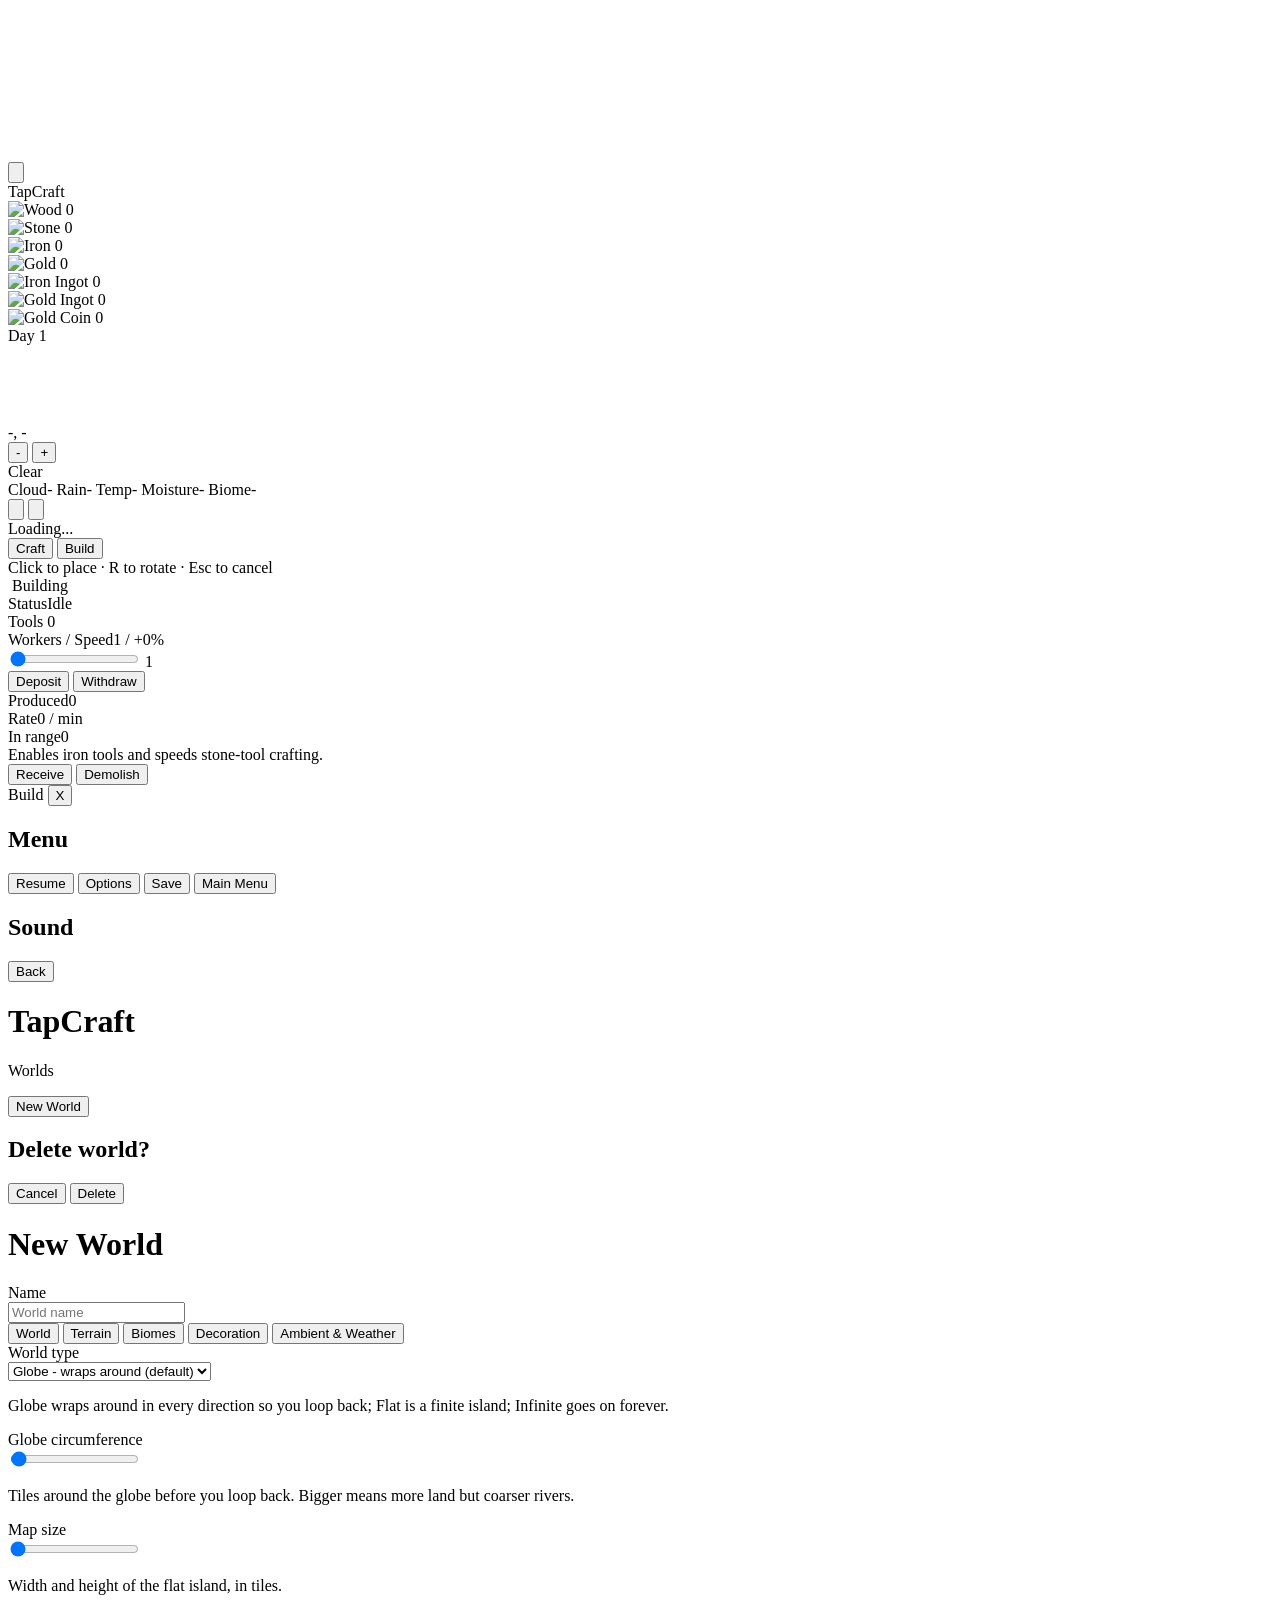
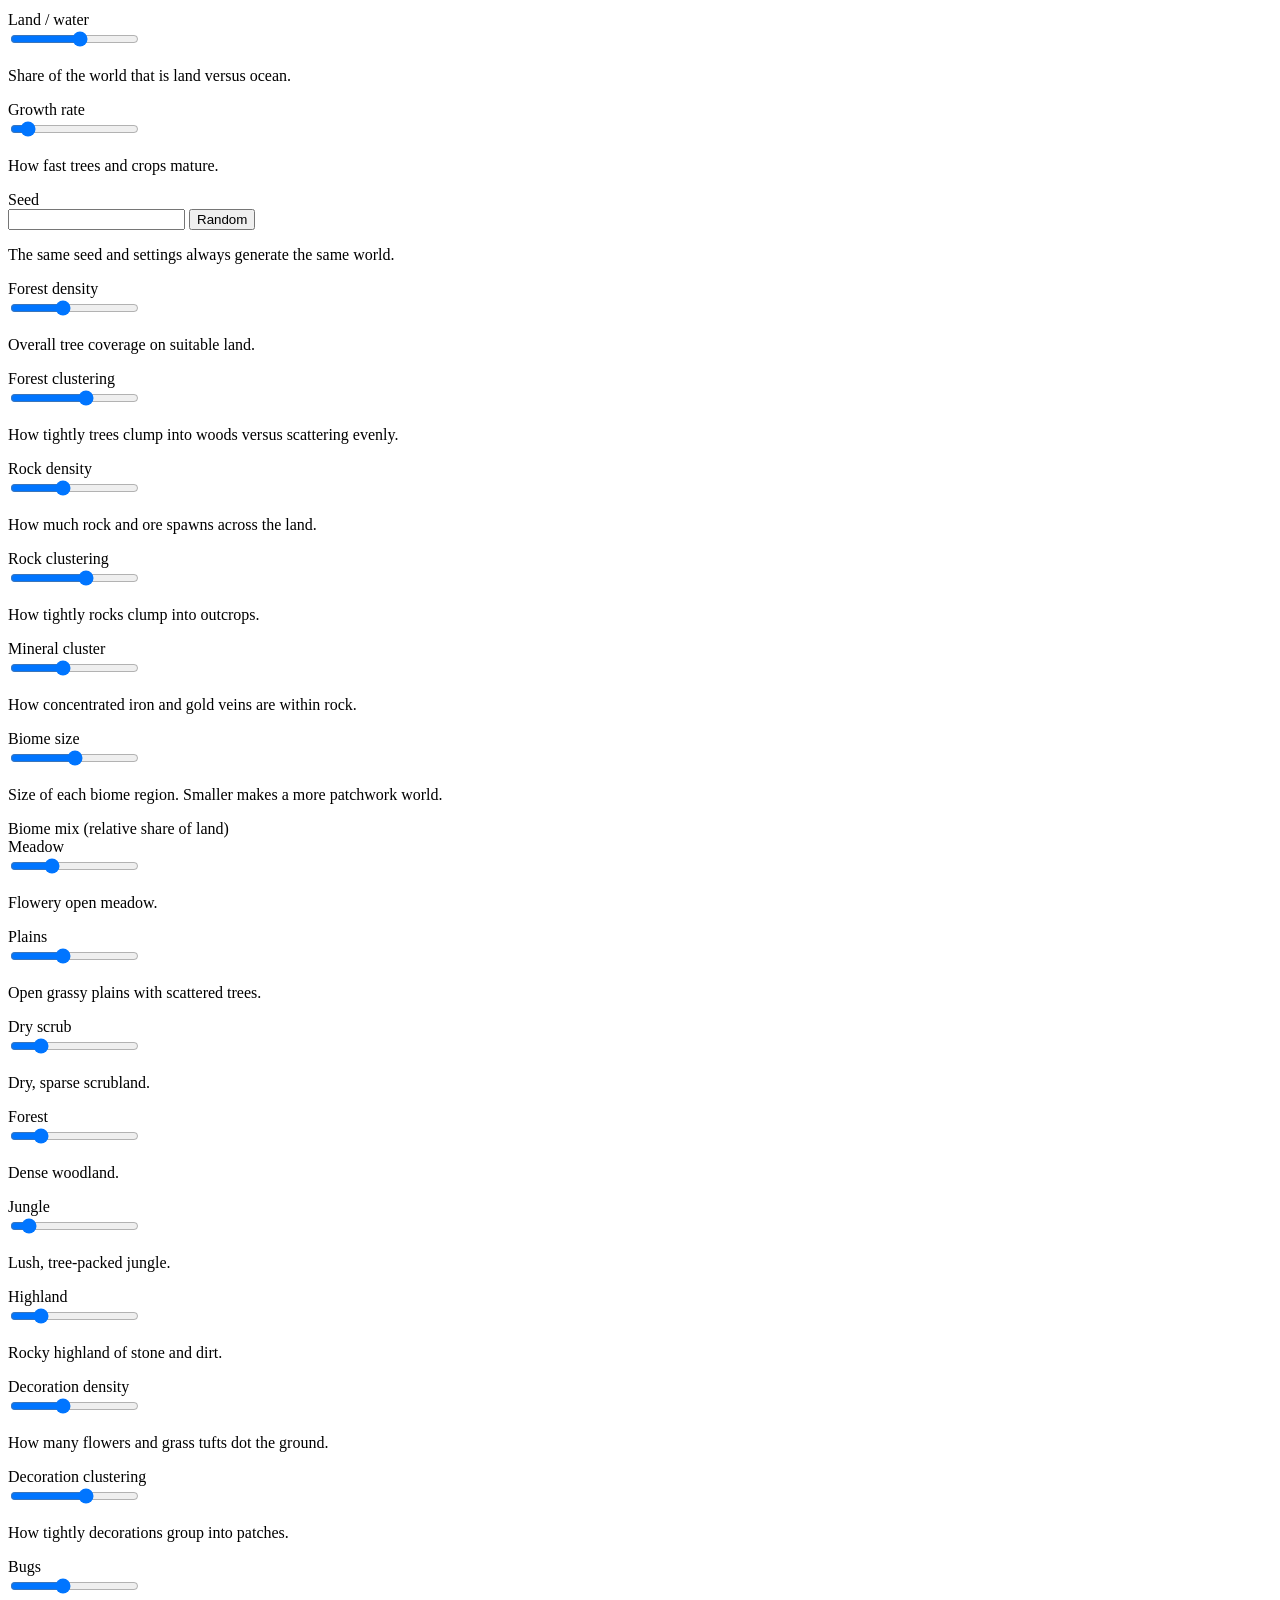
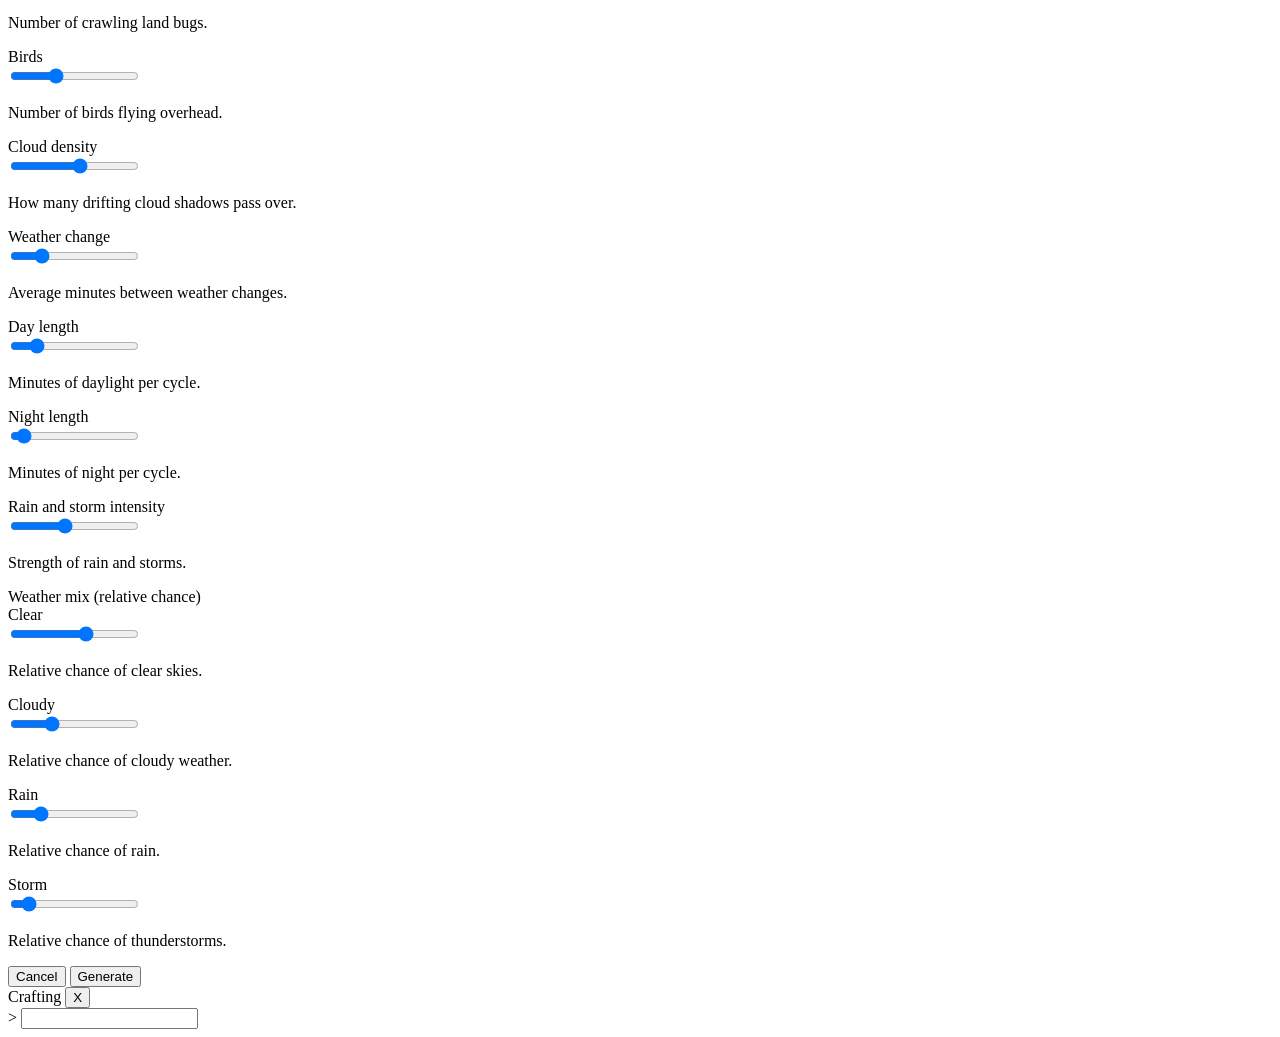
==== commit c6a26023: "Performance and new weather system as well as a minimap" ====
--- a/pages/index.html
+++ b/pages/index.html
@@ -62,14 +62,40 @@
     <div id="tc-day-counter" class="tc-day-counter" title="Day">Day 1</div>
 </div>
 
-<div class="tc-playback">
-    <button id="tc-play" class="tc-icon-btn" type="button" aria-label="Play" title="Play">
-        <svg viewBox="0 0 24 24" aria-hidden="true"><path d="M8 5l11 7-11 7z" /></svg>
-    </button>
-    <button id="tc-pause" class="tc-icon-btn" type="button" aria-label="Pause" title="Pause">
-        <svg viewBox="0 0 24 24" aria-hidden="true"><path d="M7 5h3v14H7zM14 5h3v14h-3z" /></svg>
-    </button>
-</div>
+<!-- Right HUD stack (in-game): forecast + minimap panel, then playback below it -->
+<div class="tc-hud-right">
+    <div id="tc-forecast" class="tc-forecast" title="Conditions in your area">
+        <div class="tc-minimap-wrap">
+            <canvas id="tc-minimap" class="tc-minimap" width="112" height="75"></canvas>
+            <div id="tc-mm-coords" class="tc-mm-coords" title="Hovered tile (col, row)">-, -</div>
+            <div class="tc-mm-zoom">
+                <button id="tc-mm-out" class="tc-mm-btn" type="button" aria-label="Zoom minimap out" title="Zoom out">-</button>
+                <button id="tc-mm-in" class="tc-mm-btn" type="button" aria-label="Zoom minimap in" title="Zoom in">+</button>
+            </div>
+        </div>
+        <div class="tc-fc-info">
+            <div id="tc-fc-cond" class="tc-fc-cond">Clear</div>
+            <div class="tc-fc-grid">
+                <span class="tc-fc-k">Cloud</span><span id="tc-fc-cloud" class="tc-fc-v">-</span>
+                <span class="tc-fc-k">Rain</span><span id="tc-fc-rain" class="tc-fc-v">-</span>
+                <span class="tc-fc-k">Temp</span><span id="tc-fc-temp" class="tc-fc-v">-</span>
+                <span class="tc-fc-k">Moisture</span><span id="tc-fc-moist" class="tc-fc-v">-</span>
+                <span class="tc-fc-k">Biome</span><span id="tc-fc-biome" class="tc-fc-v">-</span>
+            </div>
+        </div>
+    </div>
+    <div class="tc-playback">
+        <button id="tc-play" class="tc-icon-btn" type="button" aria-label="Play" title="Play">
+            <svg viewBox="0 0 24 24" aria-hidden="true"><path d="M8 5l11 7-11 7z" /></svg>
+        </button>
+        <button id="tc-pause" class="tc-icon-btn" type="button" aria-label="Pause" title="Pause">
+            <svg viewBox="0 0 24 24" aria-hidden="true"><path d="M7 5h3v14H7zM14 5h3v14h-3z" /></svg>
+        </button>
+    </div>
+</div>
+
+<!-- Loading overlay (world generation + minimap pre-render) -->
+<div id="tc-loading" class="tc-loading hidden"><div class="tc-loading-box">Loading...</div></div>
 
 <!-- Crafted items HUD (floating icons under the left of the sub-bar) -->
 <div id="tc-crafted" class="tc-crafted"></div>
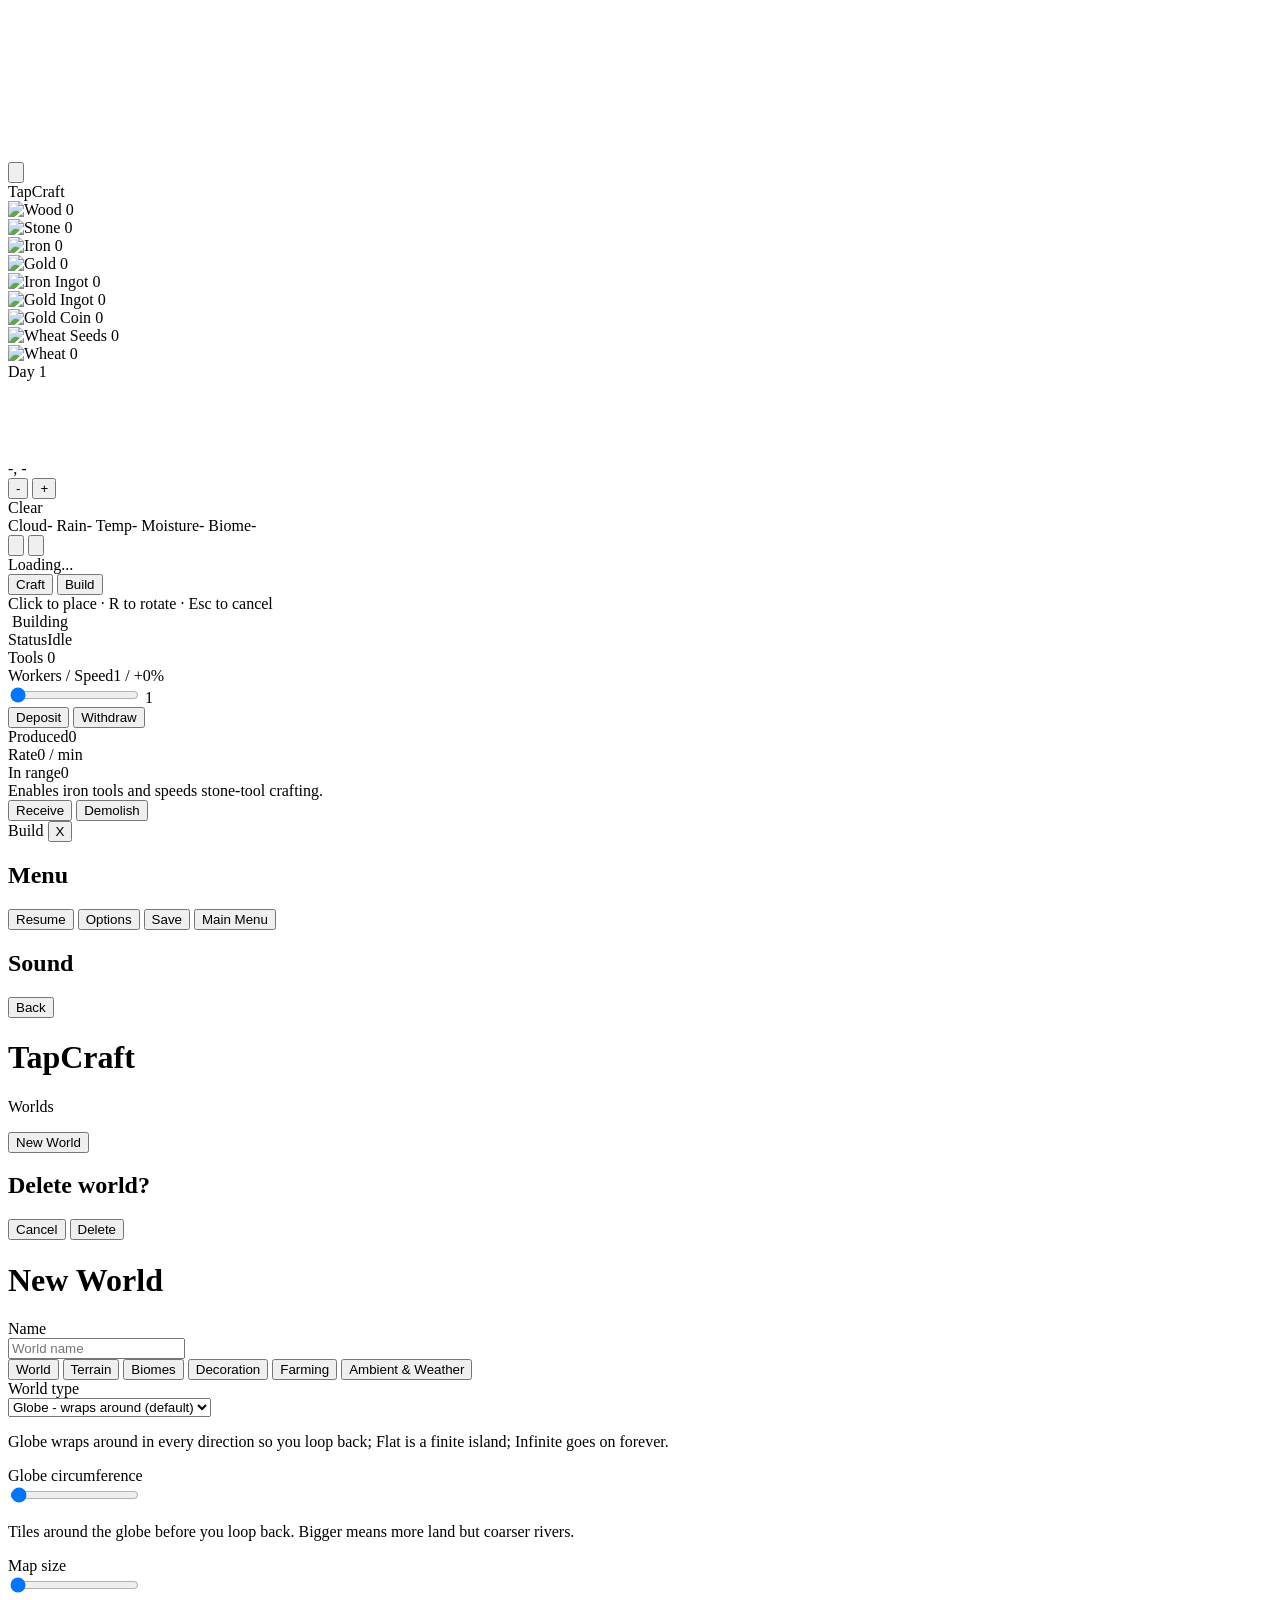
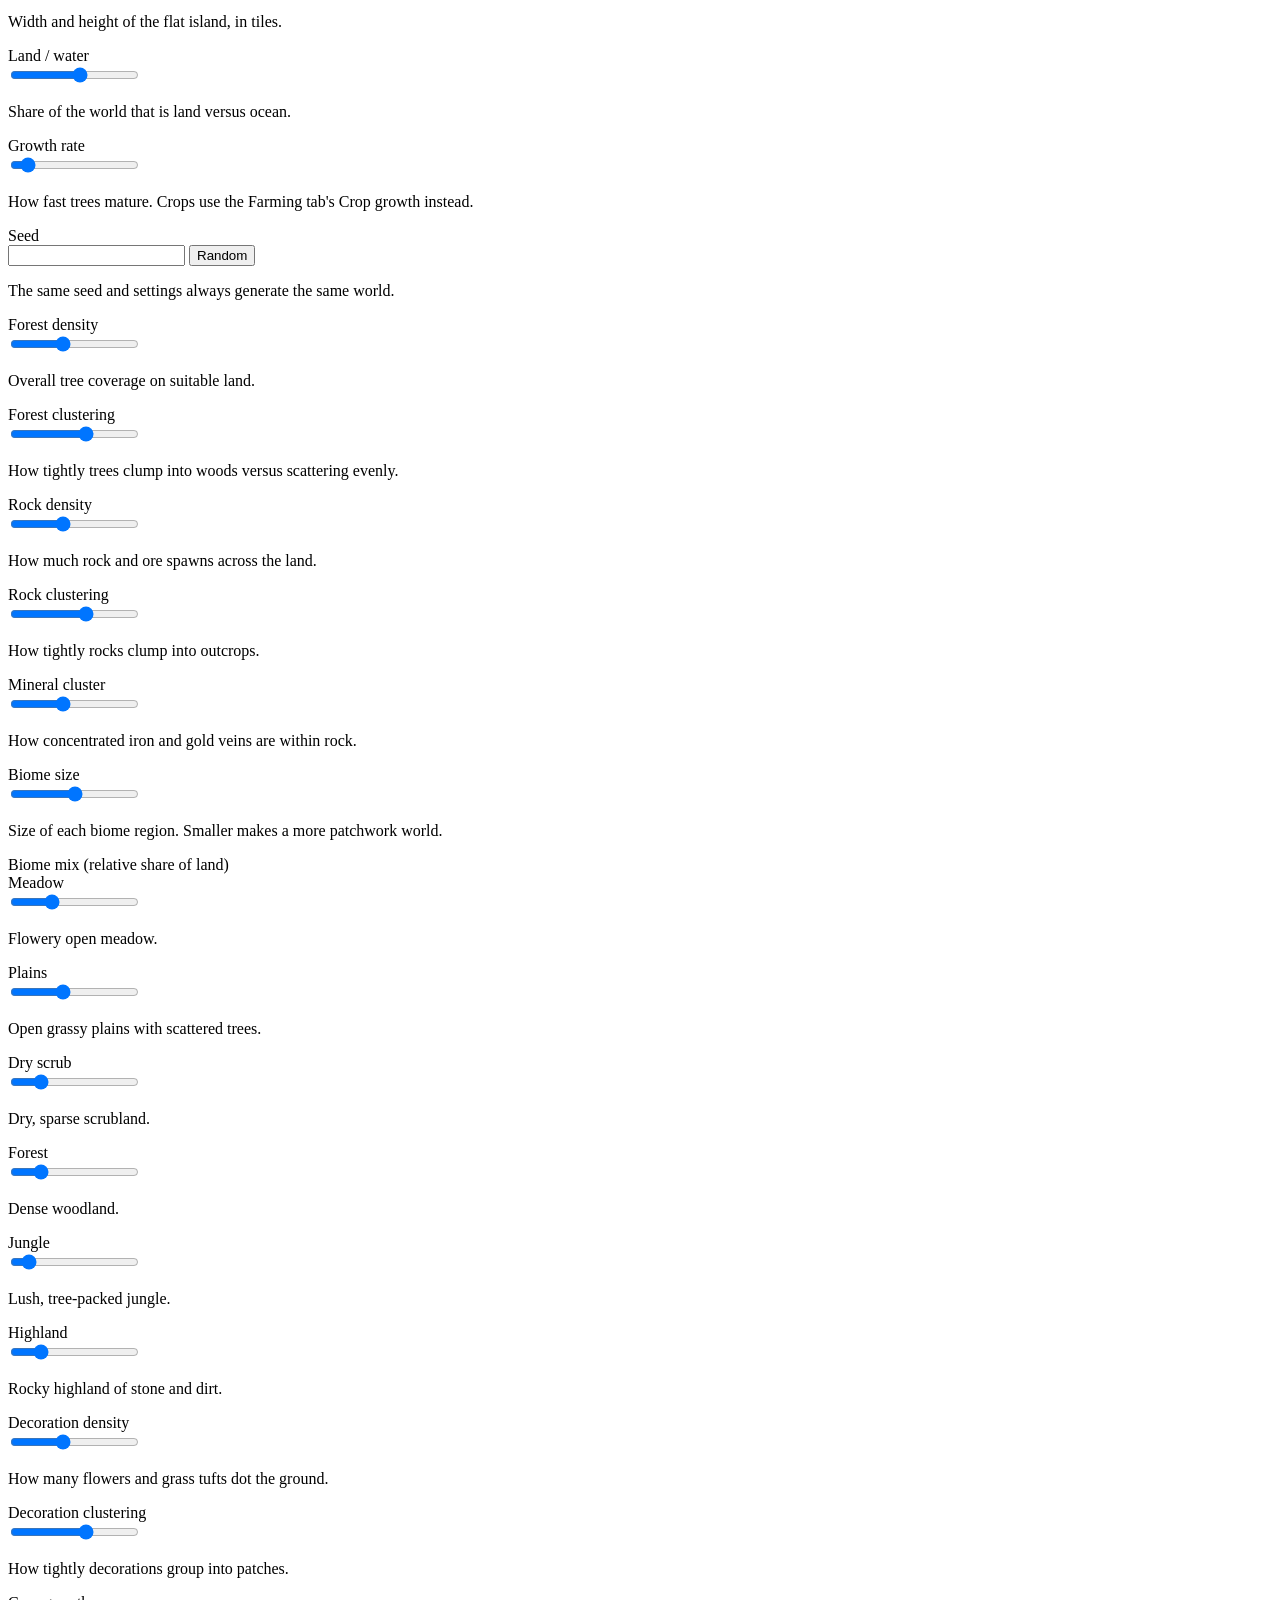
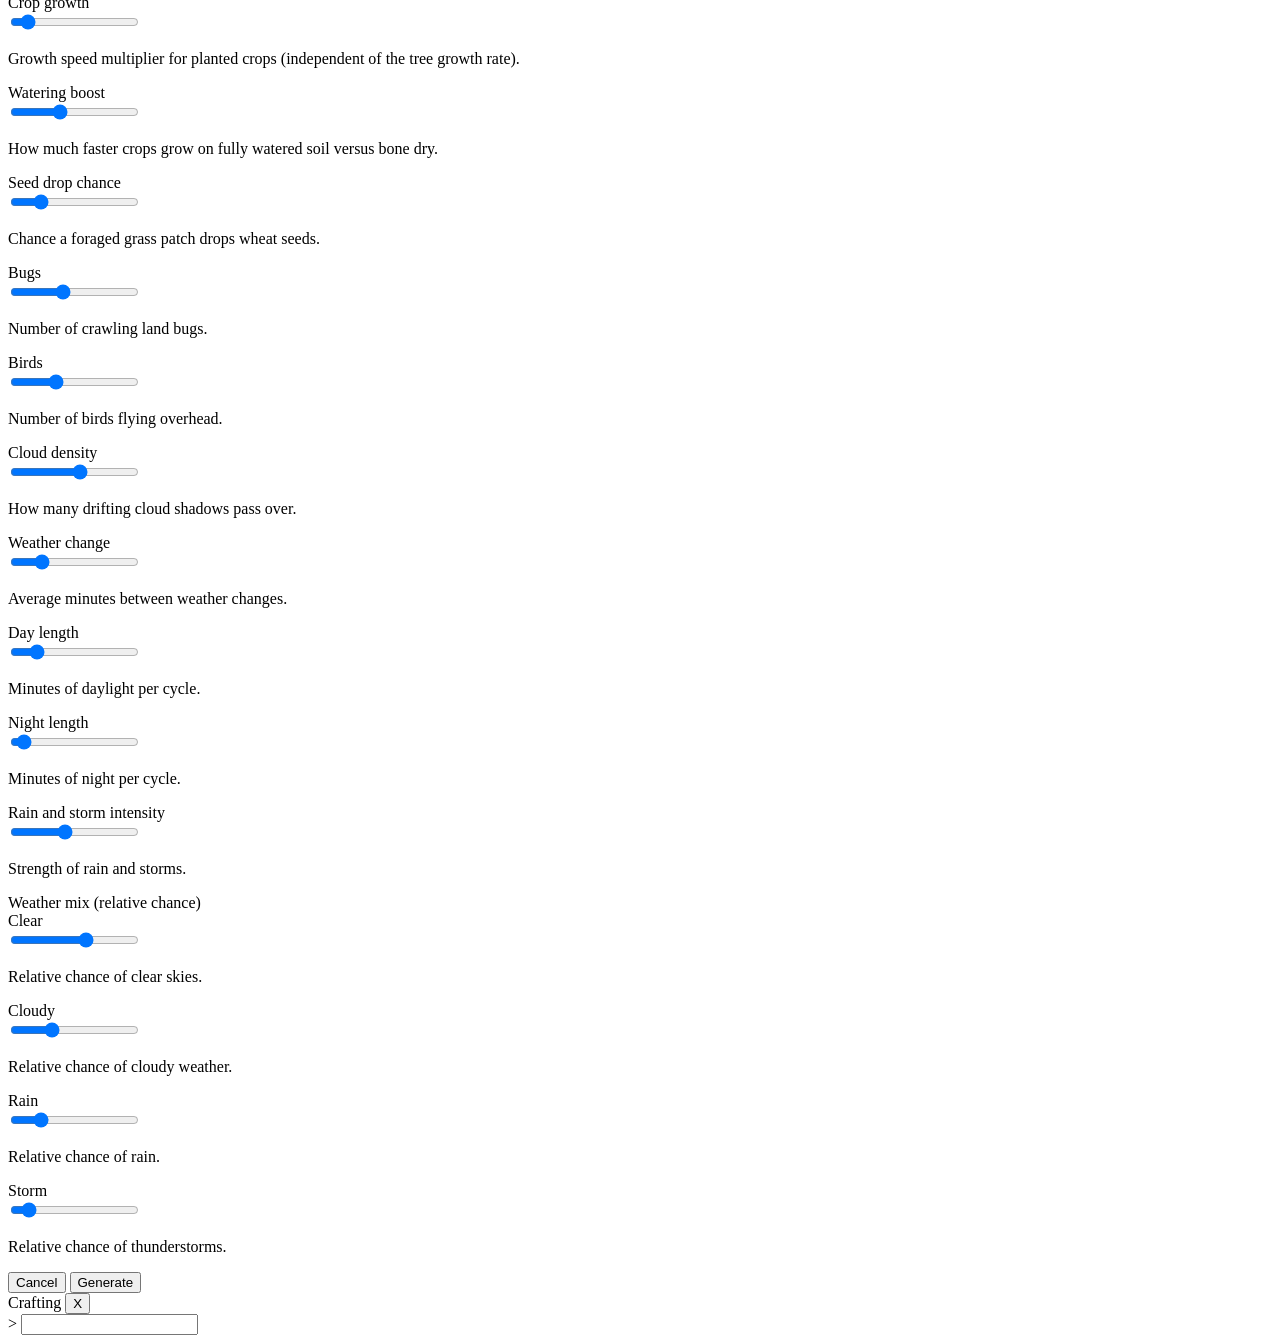
==== commit 171117db: "Completely new per tile light level and drop of  Web2D" ====
--- a/pages/index.html
+++ b/pages/index.html
@@ -59,6 +59,14 @@
         <img id="tc-gold_coin-icon" src="assets/icons/icon_gold_coin.png" alt="Gold Coin" />
         <span id="tc-gold_coin-count">0</span>
     </div>
+    <div class="tc-resource" title="Wheat Seeds">
+        <img id="tc-wheat_seeds-icon" src="assets/icons/icon_wheat_seeds.png" alt="Wheat Seeds" />
+        <span id="tc-wheat_seeds-count">0</span>
+    </div>
+    <div class="tc-resource" title="Wheat">
+        <img id="tc-wheat-icon" src="assets/icons/icon_wheat.png" alt="Wheat" />
+        <span id="tc-wheat-count">0</span>
+    </div>
     <div id="tc-day-counter" class="tc-day-counter" title="Day">Day 1</div>
 </div>
 
@@ -218,6 +226,7 @@
             <button class="tc-tab" type="button" data-tab="terrain">Terrain</button>
             <button class="tc-tab" type="button" data-tab="biomes">Biomes</button>
             <button class="tc-tab" type="button" data-tab="decoration">Decoration</button>
+            <button class="tc-tab" type="button" data-tab="farming">Farming</button>
             <button class="tc-tab" type="button" data-tab="ambient">Ambient &amp; Weather</button>
         </div>
 
@@ -251,7 +260,7 @@
                     <div class="tc-row">
                         <div class="tc-row-head"><label for="tc-growth">Growth rate</label><span id="tc-growth-val" class="tc-val"></span></div>
                         <input id="tc-growth" class="tc-range" type="range" min="0.1" max="10" step="0.1" value="1" />
-                        <p class="tc-desc">How fast trees and crops mature.</p>
+                        <p class="tc-desc">How fast trees mature. Crops use the Farming tab's Crop growth instead.</p>
                     </div>
                     <div class="tc-row tc-row-wide">
                         <div class="tc-row-head"><label for="tc-seed">Seed</label></div>
@@ -346,6 +355,26 @@
                         <div class="tc-row-head"><label for="tc-decor-cluster">Decoration clustering</label><span id="tc-decor-cluster-val" class="tc-val"></span></div>
                         <input id="tc-decor-cluster" class="tc-range" type="range" min="0" max="100" step="1" value="60" />
                         <p class="tc-desc">How tightly decorations group into patches.</p>
+                    </div>
+                </div>
+            </div>
+
+            <div class="tc-tabpanel" data-panel="farming">
+                <div class="tc-grid">
+                    <div class="tc-row">
+                        <div class="tc-row-head"><label for="tc-crop-growth">Crop growth</label><span id="tc-crop-growth-val" class="tc-val"></span></div>
+                        <input id="tc-crop-growth" class="tc-range" type="range" min="0.1" max="10" step="0.1" value="1" />
+                        <p class="tc-desc">Growth speed multiplier for planted crops (independent of the tree growth rate).</p>
+                    </div>
+                    <div class="tc-row">
+                        <div class="tc-row-head"><label for="tc-wet-boost">Watering boost</label><span id="tc-wet-boost-val" class="tc-val"></span></div>
+                        <input id="tc-wet-boost" class="tc-range" type="range" min="1" max="5" step="0.1" value="2.5" />
+                        <p class="tc-desc">How much faster crops grow on fully watered soil versus bone dry.</p>
+                    </div>
+                    <div class="tc-row">
+                        <div class="tc-row-head"><label for="tc-seed-chance">Seed drop chance</label><span id="tc-seed-chance-val" class="tc-val"></span></div>
+                        <input id="tc-seed-chance" class="tc-range" type="range" min="0" max="25" step="1" value="5" />
+                        <p class="tc-desc">Chance a foraged grass patch drops wheat seeds.</p>
                     </div>
                 </div>
             </div>
